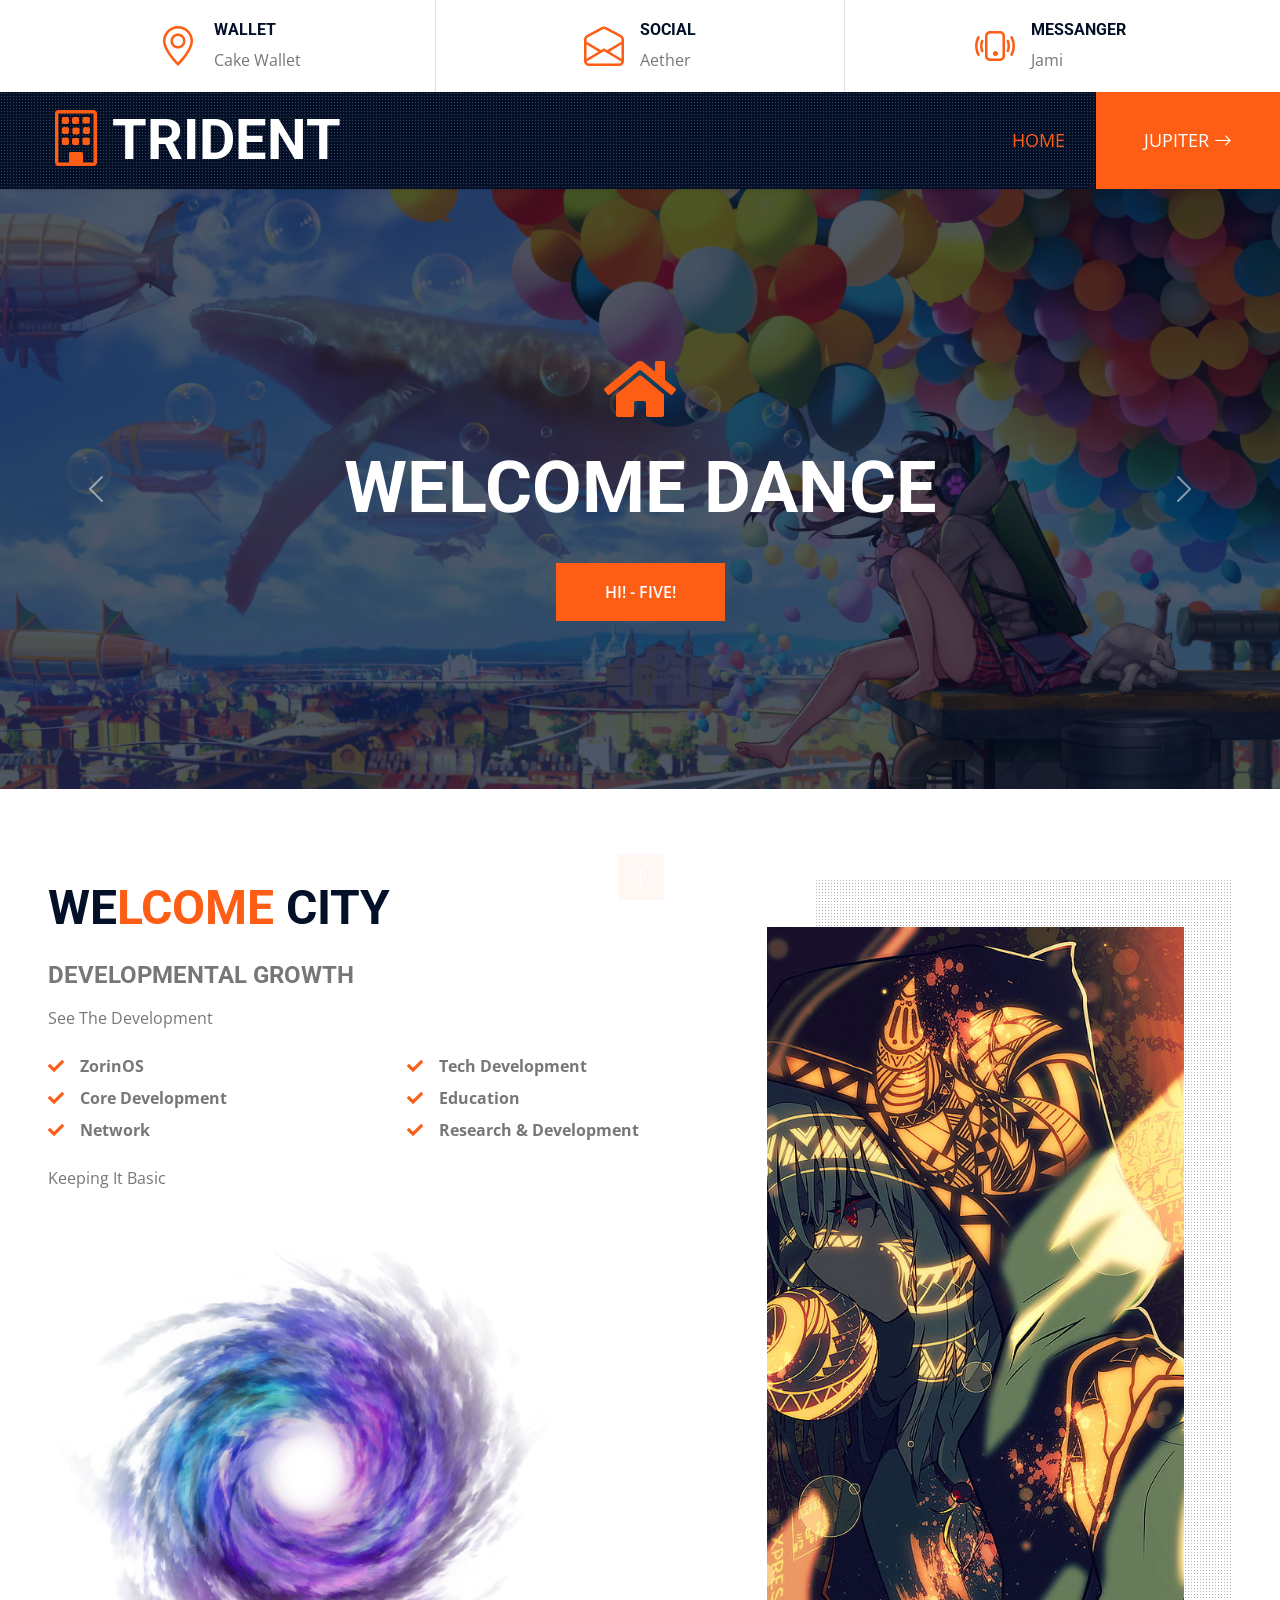
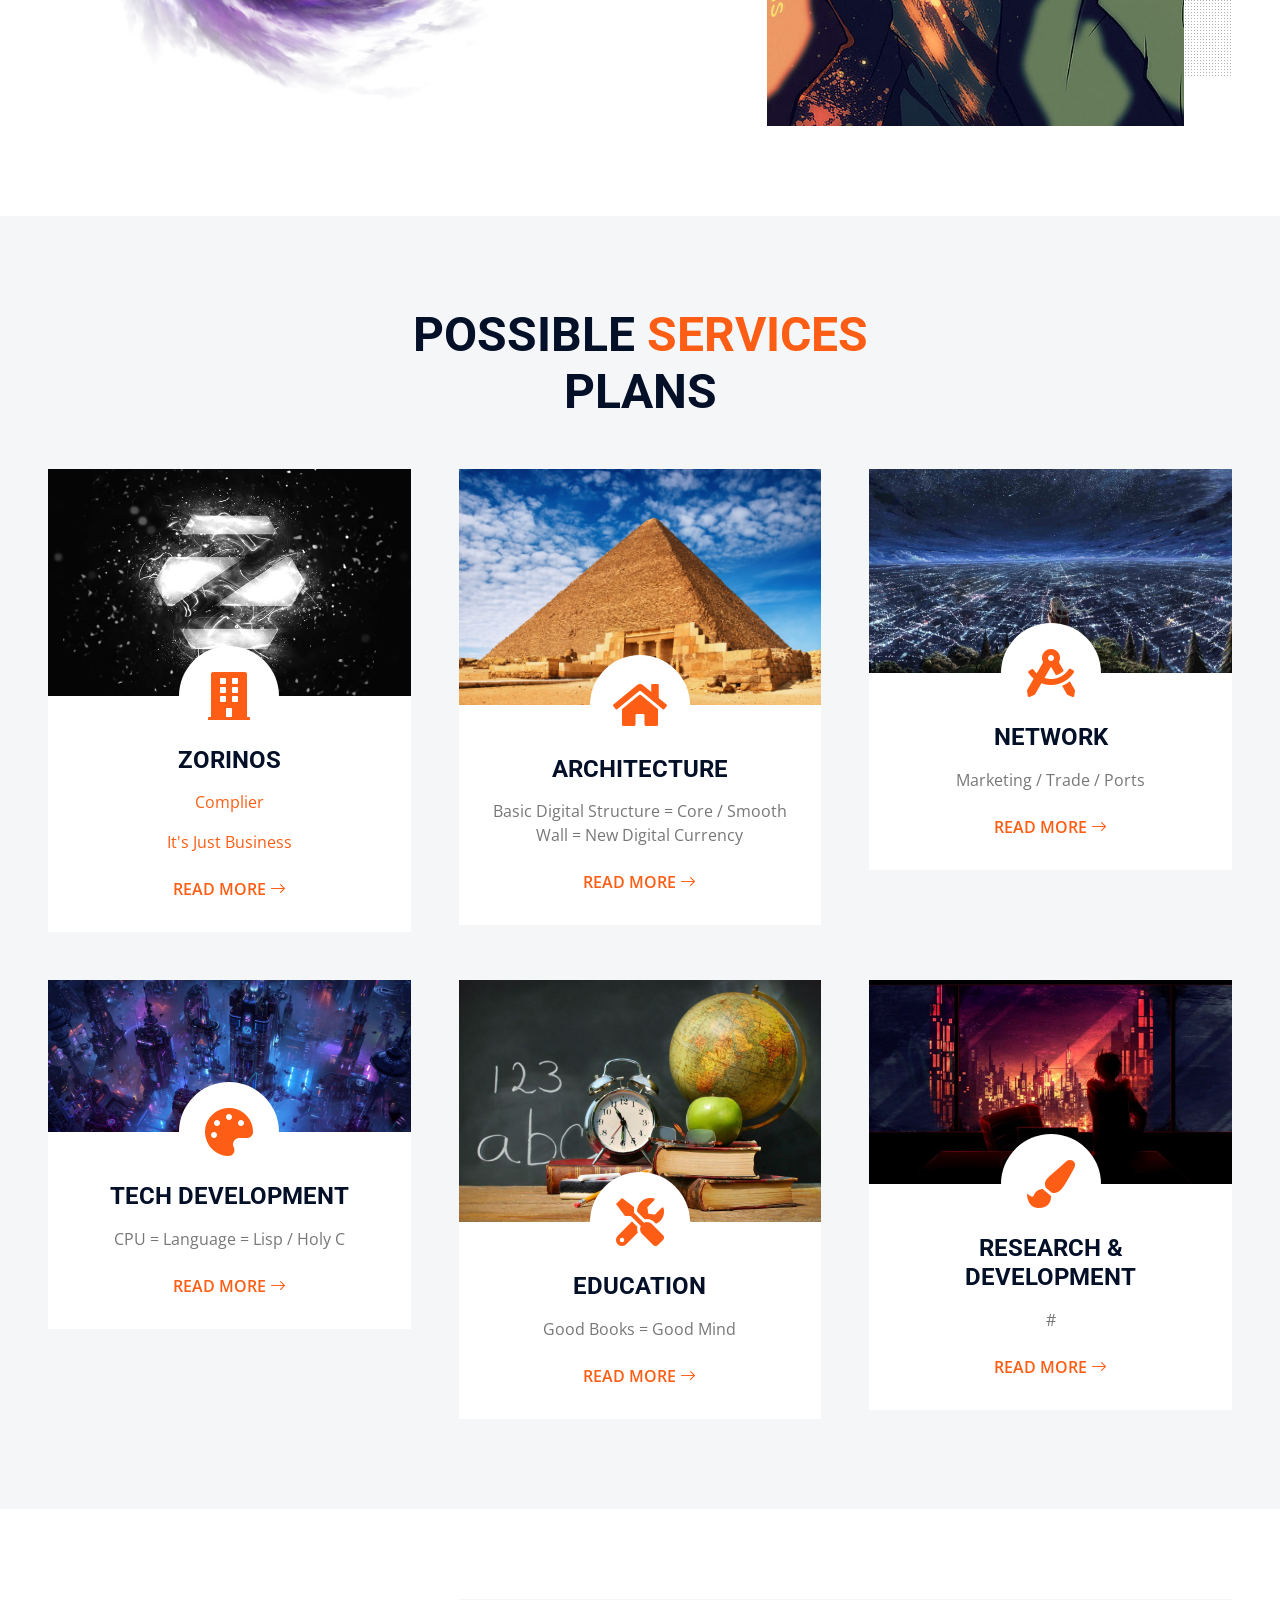
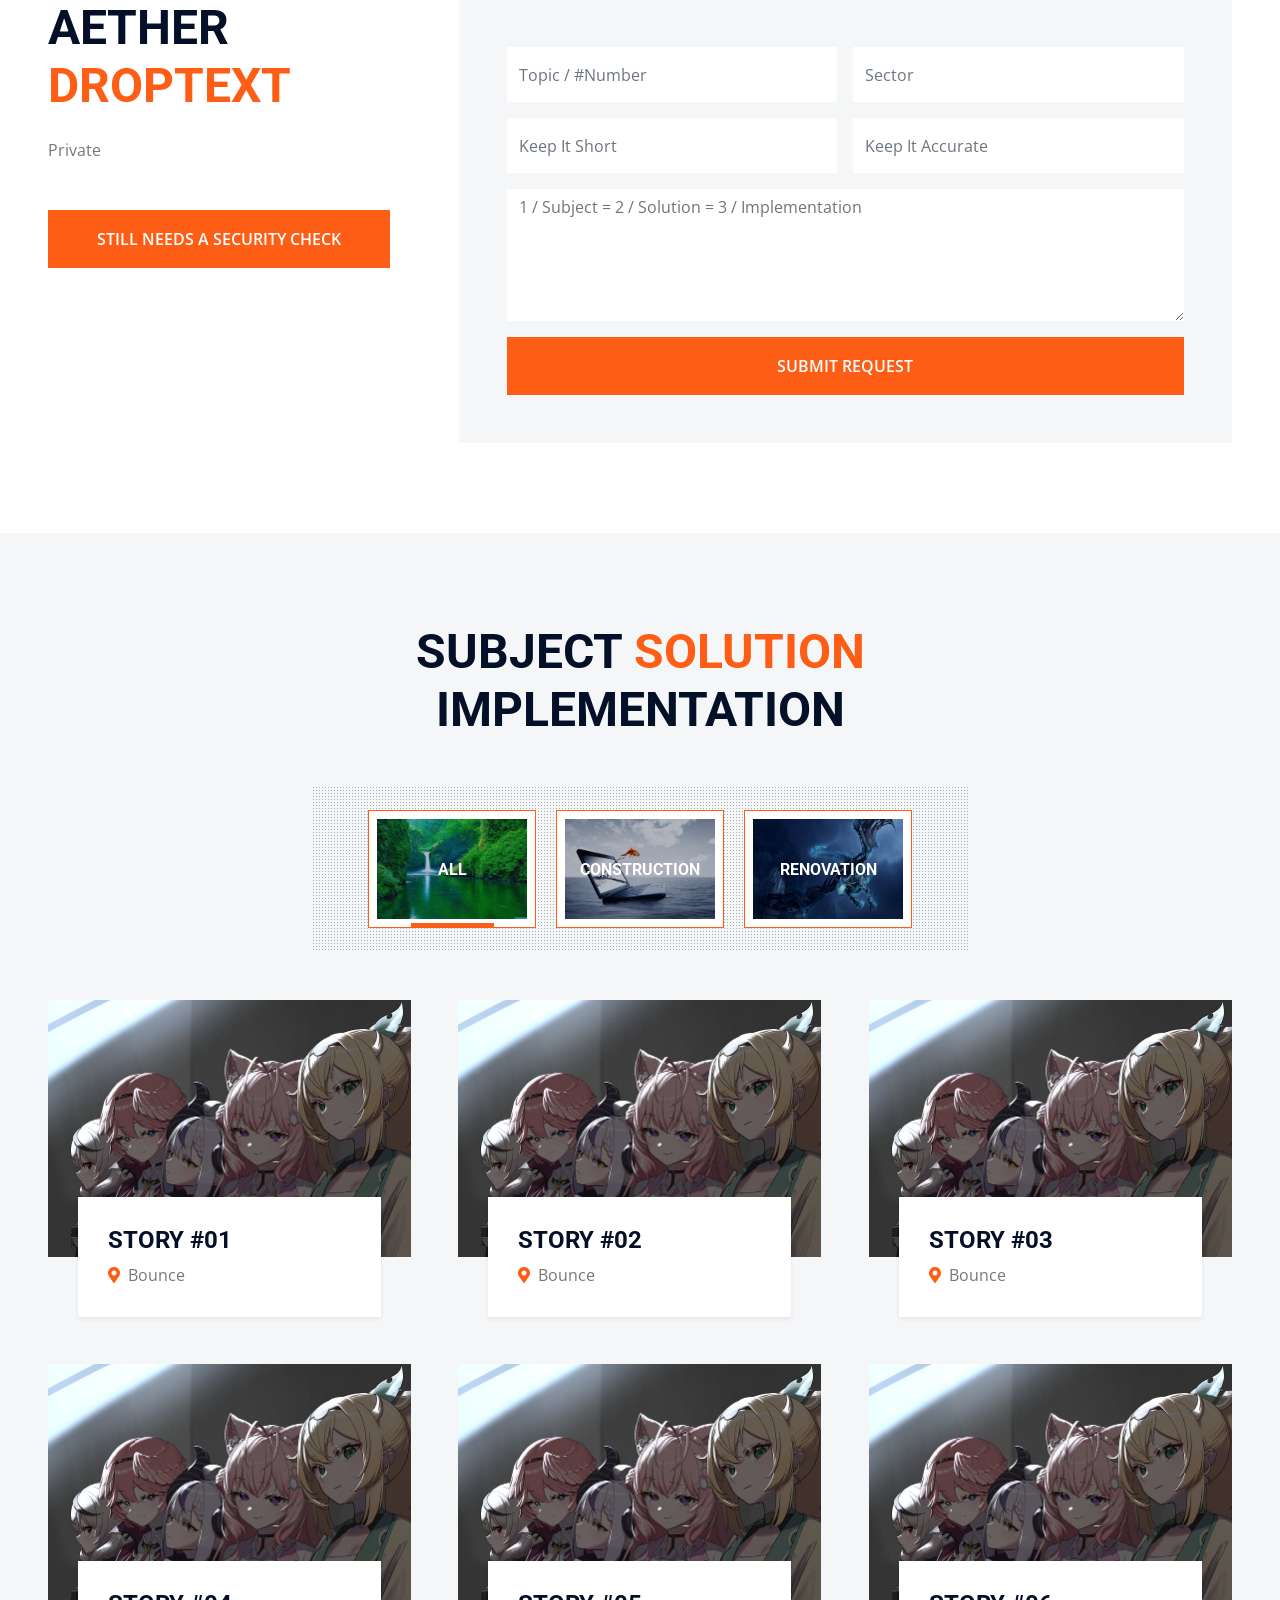
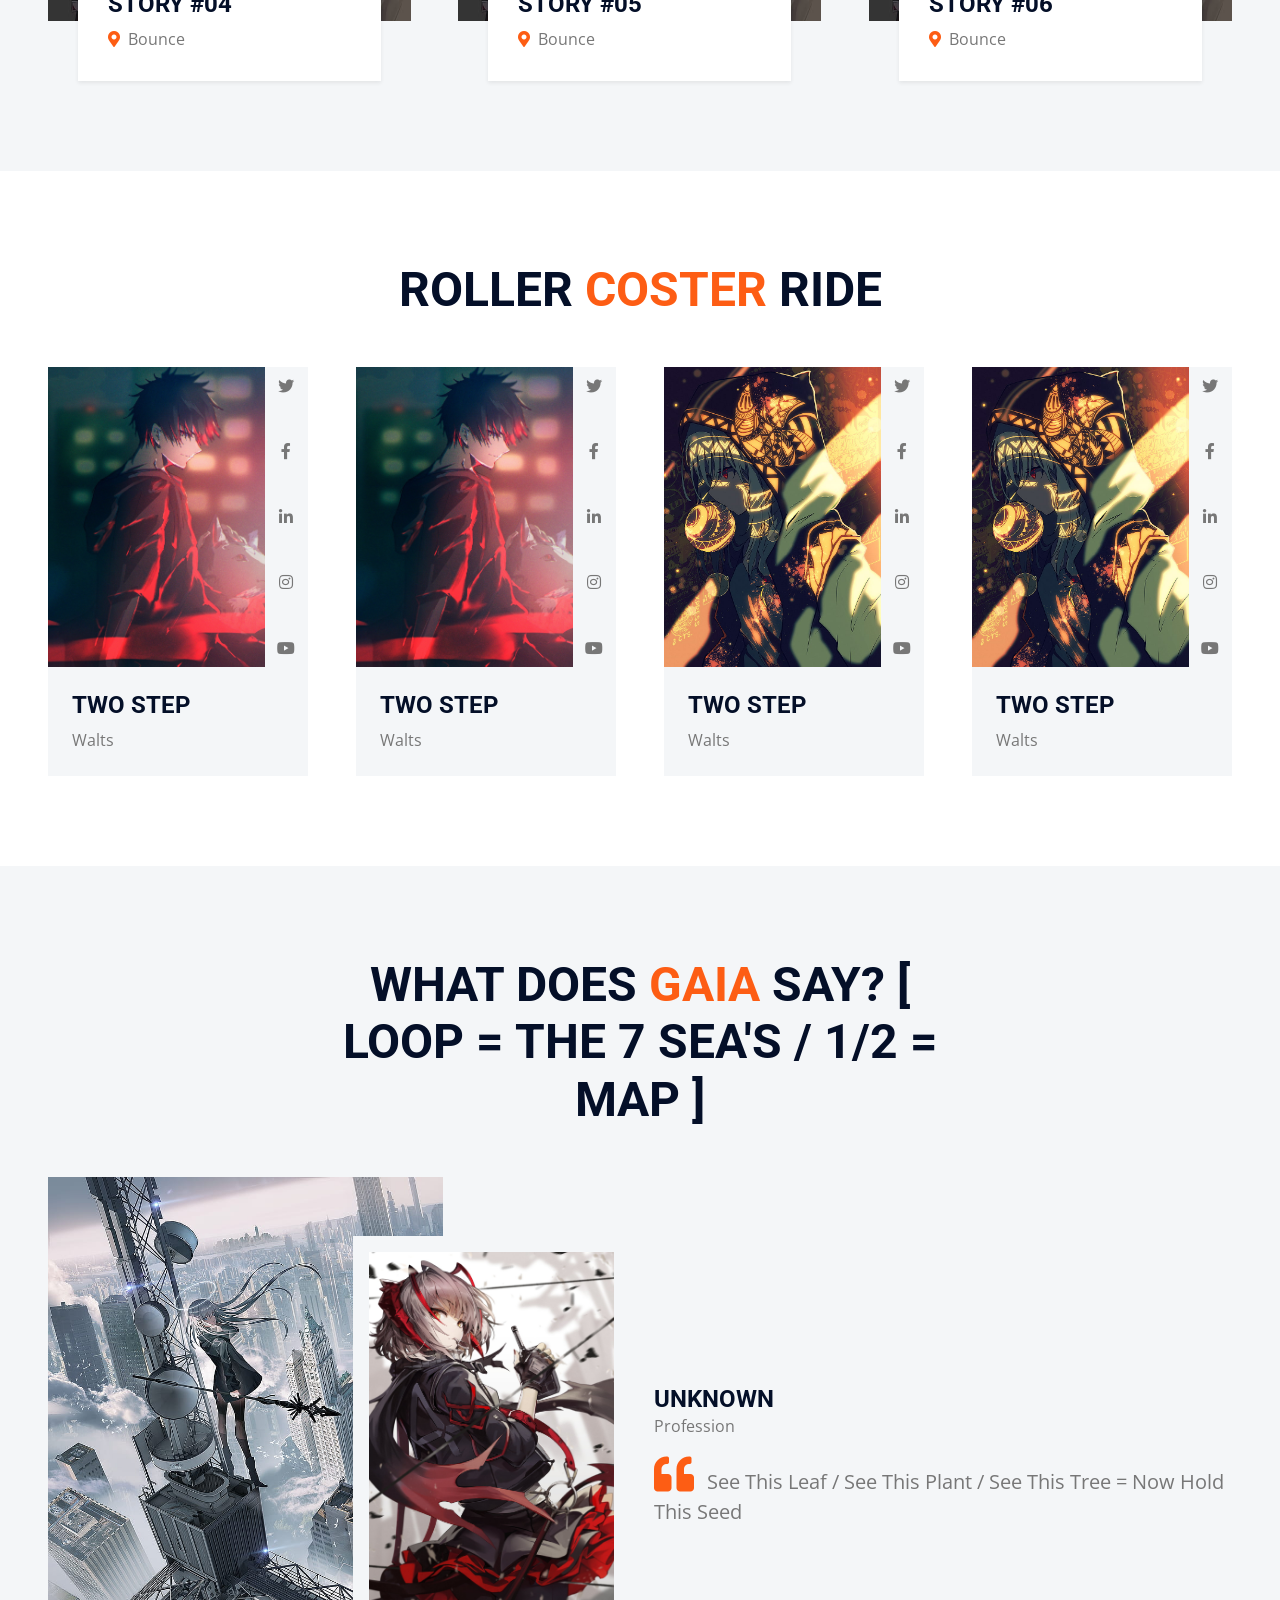
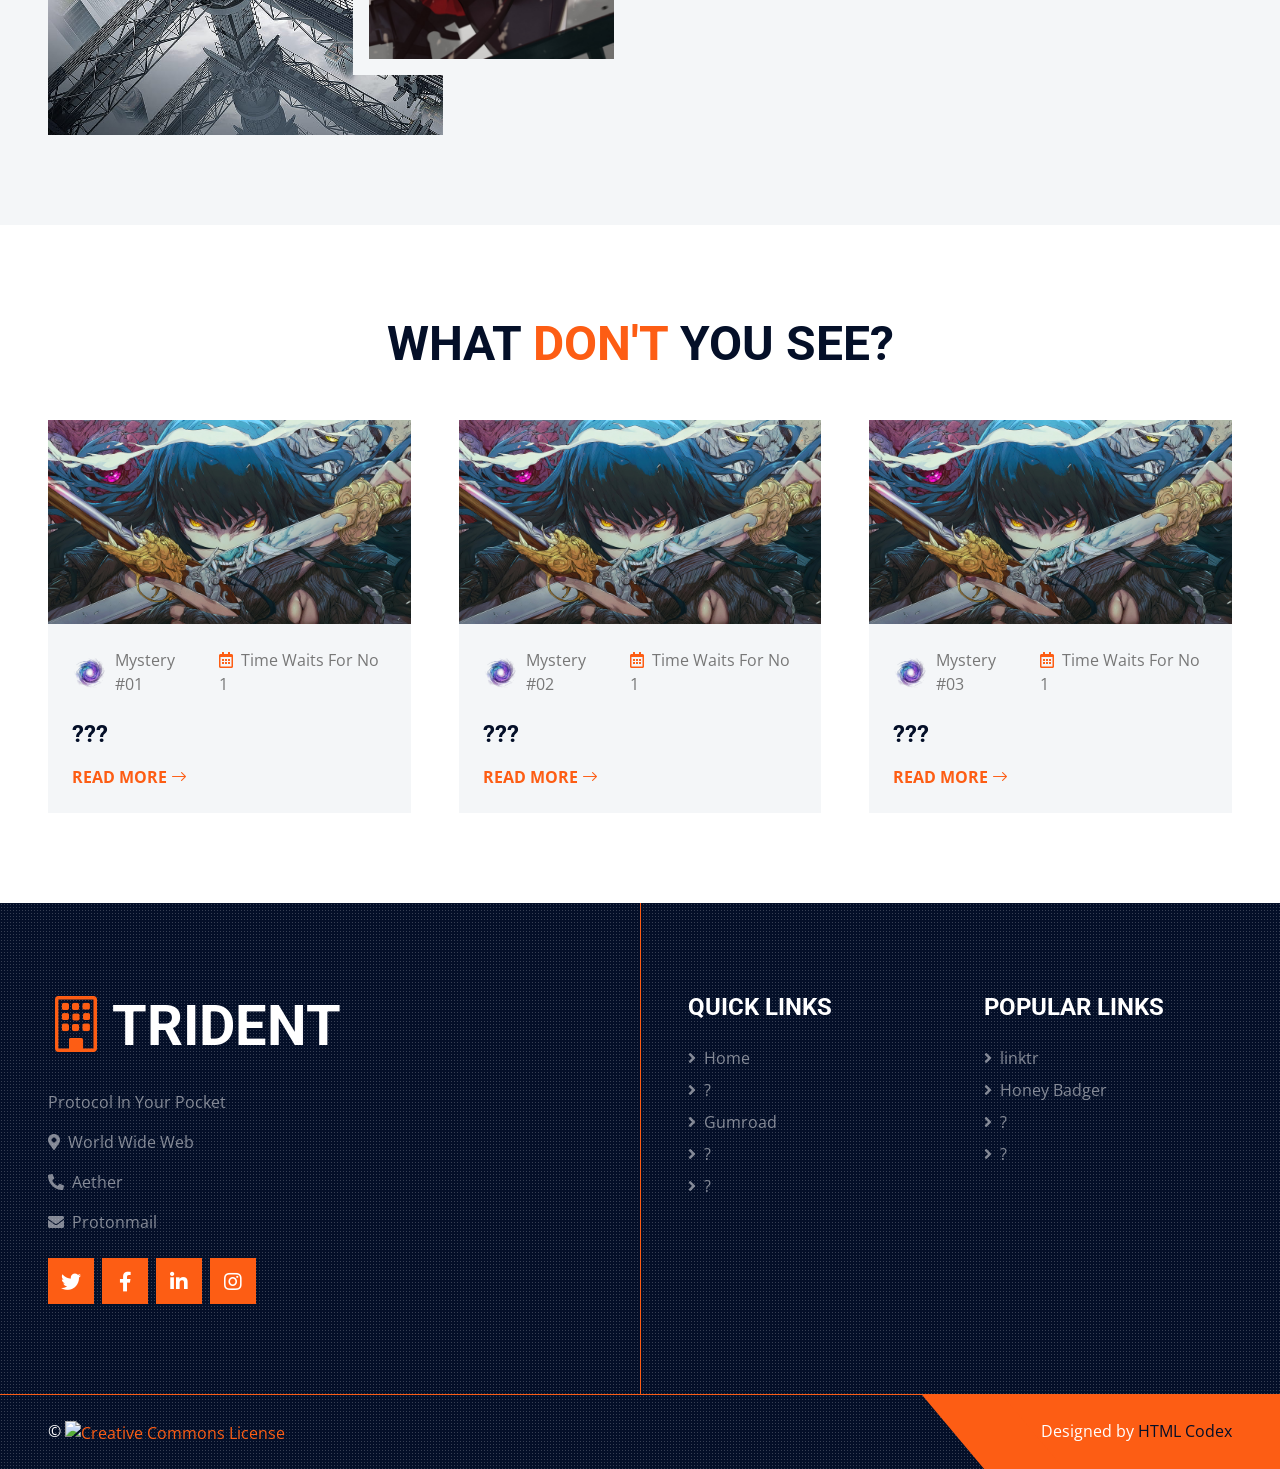
==== Atlantis/Art Networks/index.html @ 932178e4 "Add files via upload" ====
<!DOCTYPE html>
<html lang="en">

<head>
    <meta charset="utf-8">
    <title>Trident</title>
    <meta content="width=device-width, initial-scale=1.0" name="viewport">
    <meta content="Free HTML Templates" name="keywords">
    <meta content="Free HTML Templates" name="description">

    <!-- Favicon -->
    <link href="img/favicon.ico" rel="icon">

    <!-- Google Web Fonts -->
    <link rel="preconnect" href="https://fonts.gstatic.com">
    <link href="https://fonts.googleapis.com/css2?family=Open+Sans:wght@400;600&family=Roboto:wght@500;700&display=swap" rel="stylesheet"> 

    <!-- Icon Font Stylesheet -->
    <link href="https://cdnjs.cloudflare.com/ajax/libs/font-awesome/5.15.0/css/all.min.css" rel="stylesheet">
    <link href="https://cdn.jsdelivr.net/npm/bootstrap-icons@1.4.1/font/bootstrap-icons.css" rel="stylesheet">

    <!-- Libraries Stylesheet -->
    <link href="lib/owlcarousel/assets/owl.carousel.min.css" rel="stylesheet">
    <link href="lib/tempusdominus/css/tempusdominus-bootstrap-4.min.css" rel="stylesheet" />
    <link href="lib/lightbox/css/lightbox.min.css" rel="stylesheet">

    <!-- Customized Bootstrap Stylesheet -->
    <link href="css/bootstrap.min.css" rel="stylesheet">

    <!-- Template Stylesheet -->
    <link href="css/style.css" rel="stylesheet">
</head>

<body>
    <!-- Topbar Start -->
    <div class="container-fluid px-5 d-none d-lg-block">
        <div class="row gx-5">
            <div class="col-lg-4 text-center py-3">
                <div class="d-inline-flex align-items-center">
                    <i class="bi bi-geo-alt fs-1 text-primary me-3"></i>
                    <div class="text-start">
                        <h6 class="text-uppercase fw-bold">Wallet</h6>
                        <span>Cake Wallet</span>
                    </div>
                </div>
            </div>
            <div class="col-lg-4 text-center border-start border-end py-3">
                <div class="d-inline-flex align-items-center">
                    <i class="bi bi-envelope-open fs-1 text-primary me-3"></i>
                    <div class="text-start">
                        <h6 class="text-uppercase fw-bold">Social</h6>
                        <span>Aether</span>
                    </div>
                </div>
            </div>
            <div class="col-lg-4 text-center py-3">
                <div class="d-inline-flex align-items-center">
                    <i class="bi bi-phone-vibrate fs-1 text-primary me-3"></i>
                    <div class="text-start">
                        <h6 class="text-uppercase fw-bold">Messanger</h6>
                        <span>Jami</span>
                    </div>
                </div>
            </div>
        </div>
    </div>
    <!-- Topbar End -->


    <!-- Navbar Start -->
    <div class="container-fluid sticky-top bg-dark bg-light-radial shadow-sm px-5 pe-lg-0">
        <nav class="navbar navbar-expand-lg bg-dark bg-light-radial navbar-dark py-3 py-lg-0">
            <a href="index.html" class="navbar-brand">
                <h1 class="m-0 display-4 text-uppercase text-white"><i class="bi bi-building text-primary me-2"></i>Trident</h1>
            </a>
            <button class="navbar-toggler" type="button" data-bs-toggle="collapse" data-bs-target="#navbarCollapse">
                <span class="navbar-toggler-icon"></span>
            </button>
            <div class="collapse navbar-collapse" id="navbarCollapse">
                <div class="navbar-nav ms-auto py-0">
                    <a href="index.html" class="nav-item nav-link active">Home</a>
                    
                    <a href="https://www.youtube.com/watch?v=OlyIiYULVLg" class="nav-item nav-link bg-primary text-white px-5 ms-3 d-none d-lg-block"> Jupiter <i class="bi bi-arrow-right"></i></a>
                </div>
            </div>
        </nav>
    </div>
    <!-- Navbar End -->


    <!-- Carousel Start -->
    <div class="container-fluid p-0">
        <div id="header-carousel" class="carousel slide carousel-fade" data-bs-ride="carousel">
            <div class="carousel-inner">
                <div class="carousel-item active">
                    <img class="w-100" src="img/Buuble.jpg" alt="Image">
                    <div class="carousel-caption d-flex flex-column align-items-center justify-content-center">
                        <div class="p-3" style="max-width: 900px;">
                            <i class="fa fa-home fa-4x text-primary mb-4 d-none d-sm-block"></i>
                            <h1 class="display-2 text-uppercase text-white mb-md-4">Welcome Dance</h1>
                            <a href="https://www.youtube.com/watch?v=A_etJiD84Wo" class="btn btn-primary py-md-3 px-md-5 mt-2">Hi! - Five!</a>
                        </div>
                    </div>
                </div>
                <div class="carousel-item">
                    <img class="w-100" src="img/Umbrella.jpg" alt="Image">
                    <div class="carousel-caption d-flex flex-column align-items-center justify-content-center">
                        <div class="p-3" style="max-width: 900px;">
                            <i class="fa fa-tools fa-4x text-primary mb-4 d-none d-sm-block"></i>
                            <h1 class="display-2 text-uppercase text-white mb-md-4">Be Careful What You WISH 4</h1>
                            <a href="https://www.youtube.com/watch?v=XHAsE5sxWtg" class="btn btn-primary py-md-3 px-md-5 mt-2">X Marks The Spot = SSSHHH</a>
                        </div>
                    </div>
                </div>
            </div>
            <button class="carousel-control-prev" type="button" data-bs-target="#header-carousel"
                data-bs-slide="prev">
                <span class="carousel-control-prev-icon" aria-hidden="true"></span>
                <span class="visually-hidden">Previous</span>
            </button>
            <button class="carousel-control-next" type="button" data-bs-target="#header-carousel"
                data-bs-slide="next">
                <span class="carousel-control-next-icon" aria-hidden="true"></span>
                <span class="visually-hidden">Next</span>
            </button>
        </div>
    </div>
    <!-- Carousel End -->


    <!-- About Start -->
    <div class="container-fluid py-6 px-5">
        <div class="row g-5">
            <div class="col-lg-7">
                <h1 class="display-5 text-uppercase mb-4">WE<span class="text-primary">lcome</span> City</h1>
                <h4 class="text-uppercase mb-3 text-body">Developmental Growth</h4>
                <p>See The Development</p>
                <div class="row gx-5 py-2">
                    <div class="col-sm-6 mb-2">
                        <p class="fw-bold mb-2"><i class="fa fa-check text-primary me-3"></i>ZorinOS</p>
                        <p class="fw-bold mb-2"><i class="fa fa-check text-primary me-3"></i>Core Development</p>
                        <p class="fw-bold mb-2"><i class="fa fa-check text-primary me-3"></i>Network</p>
                    </div>
                    <div class="col-sm-6 mb-2">
                        <p class="fw-bold mb-2"><i class="fa fa-check text-primary me-3"></i>Tech Development</p>
                        <p class="fw-bold mb-2"><i class="fa fa-check text-primary me-3"></i>Education</p>
                        <p class="fw-bold mb-2"><i class="fa fa-check text-primary me-3"></i>Research & Development</p>
                    </div>
                </div>
                <p class="mb-4">Keeping It Basic</p>
                <img src="img/Void.png" alt="">
            </div>
            <div class="col-lg-5 pb-5" style="min-height: 400px;">
                <div class="position-relative bg-dark-radial h-100 ms-5">
                    <img class="position-absolute w-100 h-100 mt-5 ms-n5" src="img/Look.jpg" style="object-fit: cover;">
                </div>
            </div>
        </div>
    </div>
    <!-- About End -->
    

    <!-- Services Start -->
    <div class="container-fluid bg-light py-6 px-5">
        <div class="text-center mx-auto mb-5" style="max-width: 600px;">
            <h1 class="display-5 text-uppercase mb-4">Possible <span class="text-primary">Services</span> Plans</h1>
        </div>
        <div class="row g-5">
            <div class="col-lg-4 col-md-6">
                <div class="service-item bg-white d-flex flex-column align-items-center text-center">
                    <img class="img-fluid" src="img/Z.jpg" alt="">
                    <div class="service-icon bg-white">
                        <i class="fa fa-3x fa-building text-primary"></i>
                    </div>
                    <div class="px-4 pb-4">
                        <h4 class="text-uppercase mb-3">ZorinOS</h4>
                        <p><a href = "https://www.youtube.com/watch?v=_sgunWvNNPQ">Complier</a></p>
                        <p><a href = "https://www.youtube.com/watch?v=d4F8DRPAWOg">It's Just Business</a></p>
                       
                        <a class="btn text-primary" href="https://zorin.com/">Read More <i class="bi bi-arrow-right"></i></a>
                    </div>
                </div>
            </div>
            <div class="col-lg-4 col-md-6">
                <div class="service-item bg-white rounded d-flex flex-column align-items-center text-center">
                    <img class="img-fluid" src="img/Egypt.jpg" alt="">
                    <div class="service-icon bg-white">
                        <i class="fa fa-3x fa-home text-primary"></i>
                    </div>
                    <div class="px-4 pb-4">
                        <h4 class="text-uppercase mb-3">Architecture</h4>
                        <p>Basic Digital Structure = Core / Smooth Wall = New Digital Currency </p>
                        <a class="btn text-primary" href="h?">Read More <i class="bi bi-arrow-right"></i></a>
                    </div>
                </div>
            </div>
            <div class="col-lg-4 col-md-6">
                <div class="service-item bg-white rounded d-flex flex-column align-items-center text-center">
                    <img class="img-fluid" src="img/wp5492842.jpg" alt="">
                    <div class="service-icon bg-white">
                        <i class="fa fa-3x fa-drafting-compass text-primary"></i>
                    </div>
                    <div class="px-4 pb-4">
                        <h4 class="text-uppercase mb-3">Network</h4>
                        <p>Marketing / Trade / Ports</p>
                        <a class="btn text-primary" href="#">Read More <i class="bi bi-arrow-right"></i></a>
                    </div>
                </div>
            </div>
            <div class="col-lg-4 col-md-6">
                <div class="service-item bg-white rounded d-flex flex-column align-items-center text-center">
                    <img class="img-fluid" src="img/Tech.jpg" alt="">
                    <div class="service-icon bg-white">
                        <i class="fa fa-3x fa-palette text-primary"></i>
                    </div>
                    <div class="px-4 pb-4">
                        <h4 class="text-uppercase mb-3">Tech Development</h4>
                        <p>CPU = Language = Lisp / Holy C</p>
                        <a class="btn text-primary" href="https://odysee.com/@BeyondClassified:1">Read More <i class="bi bi-arrow-right"></i></a>
                    </div>
                </div>
            </div>
            <div class="col-lg-4 col-md-6">
                <div class="service-item bg-white rounded d-flex flex-column align-items-center text-center">
                    <img class="img-fluid" src="img/Ed.jpg" alt="">
                    <div class="service-icon bg-white">
                        <i class="fa fa-3x fa-tools text-primary"></i>
                    </div>
                    <div class="px-4 pb-4">
                        <h4 class="text-uppercase mb-3">Education</h4>
                        <p>Good Books = Good Mind</p>
                        <a class="btn text-primary" href="https://woodpecker55.github.io/First%20Eye%20Right/Education%20Courses/index.html">Read More <i class="bi bi-arrow-right"></i></a>
                    </div>
                </div>
            </div>
            <div class="col-lg-4 col-md-6">
                <div class="service-item bg-white rounded d-flex flex-column align-items-center text-center">
                    <img class="img-fluid" src="img/mirror.jpg" alt="">
                    <div class="service-icon bg-white">
                        <i class="fa fa-3x fa-paint-brush text-primary"></i>
                    </div>
                    <div class="px-4 pb-4">
                        <h4 class="text-uppercase mb-3">Research & Development</h4>
                        <p># </p>
                        <a class="btn text-primary" href="#">Read More <i class="bi bi-arrow-right"></i></a>
                    </div>
                </div>
            </div>
        </div>
    </div>
    <!-- Services End -->


    <!-- Appointment Start -->
    <div class="container-fluid py-6 px-5">
        <div class="row gx-5">
            <div class="col-lg-4 mb-5 mb-lg-0">
                <div class="mb-4">
                    <h1 class="display-5 text-uppercase mb-4">Aether <span class="text-primary">DropText</span></h1>
                </div>
                <p class="mb-5">Private</p>
                <a class="btn btn-primary py-3 px-5" href="">Still Needs A Security Check</a>
            </div>
            <div class="col-lg-8">
                <div class="bg-light text-center p-5">
                    <form>
                        <div class="row g-3">
                            <div class="col-12 col-sm-6">
                                <input type="text" class="form-control border-0" placeholder="Topic / #Number" style="height: 55px;">
                            </div>
                            <div class="col-12 col-sm-6">
                                <input type="email" class="form-control border-0" placeholder="Sector" style="height: 55px;">
                            </div>
                            <div class="col-12 col-sm-6">
                                <div class="date" id="date" data-target-input="nearest">
                                    <input type="text"
                                        class="form-control border-0 datetimepicker-input"
                                        placeholder="Keep It Short" data-target="#date" data-toggle="datetimepicker" style="height: 55px;">
                                </div>
                            </div>
                            <div class="col-12 col-sm-6">
                                <div class="time" id="time" data-target-input="nearest">
                                    <input type="text"
                                        class="form-control border-0 datetimepicker-input"
                                        placeholder="Keep It Accurate" data-target="#time" data-toggle="datetimepicker" style="height: 55px;">
                                </div>
                            </div>
                            <div class="col-12">
                                <textarea class="form-control border-0" rows="5" placeholder="1 / Subject = 2 / Solution = 3 / Implementation"></textarea>
                            </div>
                            <div class="col-12">
                                <button class="btn btn-primary w-100 py-3" type="submit">Submit Request</button>
                            </div>
                        </div>
                    </form>
                </div>
            </div>
        </div>
    </div>
    <!-- Appointment End -->


    <!-- Portfolio Start -->
    <div class="container-fluid bg-light py-6 px-5">
        <div class="text-center mx-auto mb-5" style="max-width: 600px;">
            <h1 class="display-5 text-uppercase mb-4">Subject <span class="text-primary">Solution </span> Implementation</h1>
        </div>
        <div class="row gx-5">
            <div class="col-12 text-center">
                <div class="d-inline-block bg-dark-radial text-center pt-4 px-5 mb-5">
                    <ul class="list-inline mb-0" id="portfolio-flters">
                        <li class="btn btn-outline-primary bg-white p-2 active mx-2 mb-4" data-filter="*">
                            <img src="img/Waterfall.jpg" style="width: 150px; height: 100px;">
                            <div class="position-absolute top-0 start-0 end-0 bottom-0 m-2 d-flex align-items-center justify-content-center" style="background: rgba(4, 15, 40, .3);">
                                <h6 class="text-white text-uppercase m-0">All</h6>
                            </div>
                        </li>
                        <li class="btn btn-outline-primary bg-white p-2 mx-2 mb-4" data-filter=".first">
                            <img src="img/Jump.jpg" style="width: 150px; height: 100px;">
                            <div class="position-absolute top-0 start-0 end-0 bottom-0 m-2 d-flex align-items-center justify-content-center" style="background: rgba(4, 15, 40, .3);">
                                <h6 class="text-white text-uppercase m-0">Construction</h6>
                            </div>
                        </li>
                        <li class="btn btn-outline-primary bg-white p-2 mx-2 mb-4" data-filter=".second">
                            <img src="img/Dragon.jpg" style="width: 150px; height: 100px;">
                            <div class="position-absolute top-0 start-0 end-0 bottom-0 m-2 d-flex align-items-center justify-content-center" style="background: rgba(4, 15, 40, .3);">
                                <h6 class="text-white text-uppercase m-0">Renovation</h6>
                            </div>
                        </li>
                    </ul>
                </div>
            </div>
        </div>
        <div class="row g-5 portfolio-container">
            <div class="col-xl-4 col-lg-6 col-md-6 portfolio-item first">
                <div class="position-relative portfolio-box">
                    <img class="img-fluid w-100" src="img/AnimeLook.jpg" alt="">
                    <a class="portfolio-title shadow-sm" href="#">
                        <p class="h4 text-uppercase">Story #01 </p>
                        <span class="text-body"><i class="fa fa-map-marker-alt text-primary me-2"></i>Bounce</span>
                    </a>
                    <a class="portfolio-btn" href="img/AnimeLook.jpg" data-lightbox="portfolio">
                        <i class="bi bi-plus text-white"></i>
                    </a>
                </div>
            </div>
            <div class="col-xl-4 col-lg-6 col-md-6 portfolio-item second">
                <div class="position-relative portfolio-box">
                    <img class="img-fluid w-100" src="img/AnimeLook.jpg" alt="">
                    <a class="portfolio-title shadow-sm" href="#">
                        <p class="h4 text-uppercase">Story #02</p>
                        <span class="text-body"><i class="fa fa-map-marker-alt text-primary me-2"></i>Bounce</span>
                    </a>
                    <a class="portfolio-btn" href="img/AnimeLook.jpg" data-lightbox="portfolio">
                        <i class="bi bi-plus text-white"></i>
                    </a>
                </div>
            </div>
            <div class="col-xl-4 col-lg-6 col-md-6 portfolio-item first">
                <div class="position-relative portfolio-box">
                    <img class="img-fluid w-100" src="img/AnimeLook.jpg" alt="">
                    <a class="portfolio-title shadow-sm" href="#">
                        <p class="h4 text-uppercase">Story #03</p>
                        <span class="text-body"><i class="fa fa-map-marker-alt text-primary me-2"></i>Bounce</span>
                    </a>
                    <a class="portfolio-btn" href="img/AnimeLook.jpg" data-lightbox="portfolio">
                        <i class="bi bi-plus text-white"></i>
                    </a>
                </div>
            </div>
            <div class="col-xl-4 col-lg-6 col-md-6 portfolio-item second">
                <div class="position-relative portfolio-box">
                    <img class="img-fluid w-100" src="img/AnimeLook.jpg" alt="">
                    <a class="portfolio-title shadow-sm" href="#">
                        <p class="h4 text-uppercase">Story #04</p>
                        <span class="text-body"><i class="fa fa-map-marker-alt text-primary me-2"></i>Bounce</span>
                    </a>
                    <a class="portfolio-btn" href="img/AnimeLook.jpg" data-lightbox="portfolio">
                        <i class="bi bi-plus text-white"></i>
                    </a>
                </div>
            </div>
            <div class="col-xl-4 col-lg-6 col-md-6 portfolio-item first">
                <div class="position-relative portfolio-box">
                    <img class="img-fluid w-100" src="img/AnimeLook.jpg" alt="">
                    <a class="portfolio-title shadow-sm" href="#">
                        <p class="h4 text-uppercase">Story #05</p>
                        <span class="text-body"><i class="fa fa-map-marker-alt text-primary me-2"></i>Bounce</span>
                    </a>
                    <a class="portfolio-btn" href="img/AnimeLook.jpg" data-lightbox="portfolio">
                        <i class="bi bi-plus text-white"></i>
                    </a>
                </div>
            </div>
            <div class="col-xl-4 col-lg-6 col-md-6 portfolio-item second">
                <div class="position-relative portfolio-box">
                    <img class="img-fluid w-100" src="img/AnimeLook.jpg" alt="">
                    <a class="portfolio-title shadow-sm" href="#">
                        <p class="h4 text-uppercase">Story #06</p>
                        <span class="text-body"><i class="fa fa-map-marker-alt text-primary me-2"></i>Bounce</span>
                    </a>
                    <a class="portfolio-btn" href="img/AnimeLook.jpg" data-lightbox="portfolio">
                        <i class="bi bi-plus text-white"></i>
                    </a>
                </div>
            </div>
        </div>
    </div>
    <!-- Portfolio End -->


    <!-- Team Start -->
    <div class="container-fluid py-6 px-5">
        <div class="text-center mx-auto mb-5" style="max-width: 600px;">
            <h1 class="display-5 text-uppercase mb-4">Roller <span class="text-primary">Coster</span> Ride</h1>
        </div>
        <div class="row g-5">
            <div class="col-xl-3 col-lg-4 col-md-6">
                <div class="row g-0">
                    <div class="col-10" style="min-height: 300px;">
                        <div class="position-relative h-100">
                            <img class="position-absolute w-100 h-100" src="img/Wolf.jpg" style="object-fit: cover;">
                        </div>
                    </div>
                    <div class="col-2">
                        <div class="h-100 d-flex flex-column align-items-center justify-content-between bg-light">
                            <a class="btn" href="#"><i class="fab fa-twitter"></i></a>
                            <a class="btn" href="https://www.bilibili.tv/en/space/1782055254"><i class="fab fa-facebook-f"></i></a>
                            <a class="btn" href="https://www.bilibili.tv/en/space/1566248295"><i class="fab fa-linkedin-in"></i></a>
                            <a class="btn" href="https://www.bilibili.tv/en/space/2055894629"><i class="fab fa-instagram"></i></a>
                            <a class="btn" href="https://www.bilibili.tv/en/space/1324352455"><i class="fab fa-youtube"></i></a>
                        </div>
                    </div>
                    <div class="col-12">
                        <div class="bg-light p-4">
                            <h4 class="text-uppercase">TWO Step</h4>
                            <span>Walts</span>
                        </div>
                    </div>
                </div>
            </div>
            <div class="col-xl-3 col-lg-4 col-md-6">
                <div class="row g-0">
                    <div class="col-10" style="min-height: 300px;">
                        <div class="position-relative h-100">
                            <img class="position-absolute w-100 h-100" src="img/Wolf.jpg" style="object-fit: cover;">
                        </div>
                    </div>
                    <div class="col-2">
                        <div class="h-100 d-flex flex-column align-items-center justify-content-between bg-light">
                            <a class="btn" href="https://www.bilibili.tv/en/video/4789284401579008"><i class="fab fa-twitter"></i></a>
                            <a class="btn" href="https://nine4hearts.blogspot.com/"><i class="fab fa-facebook-f"></i></a>
                            <a class="btn" href="#"><i class="fab fa-linkedin-in"></i></a>
                            <a class="btn" href="#"><i class="fab fa-instagram"></i></a>
                            <a class="btn" href="#"><i class="fab fa-youtube"></i></a>
                        </div>
                    </div>
                    <div class="col-12">
                        <div class="bg-light p-4">
                            <h4 class="text-uppercase">TWO Step</h4>
                            <span>Walts</span>
                        </div>
                    </div>
                </div>
            </div>
            <div class="col-xl-3 col-lg-4 col-md-6">
                <div class="row g-0">
                    <div class="col-10" style="min-height: 300px;">
                        <div class="position-relative h-100">
                            <img class="position-absolute w-100 h-100" src="img/Look.jpg" style="object-fit: cover;">
                        </div>
                    </div>
                    <div class="col-2">
                        <div class="h-100 d-flex flex-column align-items-center justify-content-between bg-light">
                            <a class="btn" href="#"><i class="fab fa-twitter"></i></a>
                            <a class="btn" href="https://the0black3sands.blogspot.com/"><i class="fab fa-facebook-f"></i></a>
                            <a class="btn" href="#"><i class="fab fa-linkedin-in"></i></a>
                            <a class="btn" href="#"><i class="fab fa-instagram"></i></a>
                            <a class="btn" href="#"><i class="fab fa-youtube"></i></a>
                        </div>
                    </div>
                    <div class="col-12">
                        <div class="bg-light p-4">
                            <h4 class="text-uppercase">TWO Step</h4>
                            <span>Walts</span>
                        </div>
                    </div>
                </div>
            </div>
            <div class="col-xl-3 col-lg-4 col-md-6">
                <div class="row g-0">
                    <div class="col-10" style="min-height: 300px;">
                        <div class="position-relative h-100">
                            <img class="position-absolute w-100 h-100" src="img/Look.jpg" style="object-fit: cover;">
                        </div>
                    </div>
                    <div class="col-2">
                        <div class="h-100 d-flex flex-column align-items-center justify-content-between bg-light">
                            <a class="btn" href="#"><i class="fab fa-twitter"></i></a>
                            <a class="btn" href="#"><i class="fab fa-facebook-f"></i></a>
                            <a class="btn" href="#"><i class="fab fa-linkedin-in"></i></a>
                            <a class="btn" href="#"><i class="fab fa-instagram"></i></a>
                            <a class="btn" href="#"><i class="fab fa-youtube"></i></a>
                        </div>
                    </div>
                    <div class="col-12">
                        <div class="bg-light p-4">
                            <h4 class="text-uppercase">TWO Step</h4>
                            <span>Walts</span>
                        </div>
                    </div>
                </div>
            </div>
        </div>
    </div>
    <!-- Team End -->


    <!-- Testimonial Start -->
    <div class="container-fluid bg-light py-6 px-5">
        <div class="text-center mx-auto mb-5" style="max-width: 600px;">
            <h1 class="display-5 text-uppercase mb-4">What Does<span class="text-primary"> Gaia</span> Say? [ LOOP = The 7 Sea's / 1/2 = Map ]</h1>
        </div>
        <div class="row gx-0 align-items-center">
            <div class="col-xl-4 col-lg-5 d-none d-lg-block">
                <img class="img-fluid w-100 h-100" src="img/View.jpg">
            </div>
            <div class="col-xl-8 col-lg-7 col-md-12">
                <div class="testimonial bg-light">
                    <div class="owl-carousel testimonial-carousel">
                        <div class="row gx-4 align-items-center">
                            <div class="col-xl-4 col-lg-5 col-md-5">
                                <img class="img-fluid w-100 h-100 bg-light p-lg-3 mb-4 mb-md-0" src="img/back.jpg" alt="">
                            </div>
                            <div class="col-xl-8 col-lg-7 col-md-7">
                                <h4 class="text-uppercase mb-0">Unknown</h4>
                                <p>Profession</p>
                                <p class="fs-5 mb-0"><i class="fa fa-2x fa-quote-left text-primary me-2"></i> See This Leaf / See This Plant / See This Tree = Now Hold This Seed</p>
                            </div>
                        </div>
                        <div class="row gx-4 align-items-center">
                            <div class="col-xl-4 col-lg-5 col-md-5">
                                <img class="img-fluid w-100 h-100 bg-light p-lg-3 mb-4 mb-md-0" src="img/VoidGuard.jpg" alt="">
                            </div>
                            <div class="col-xl-8 col-lg-7 col-md-7">
                                <h4 class="text-uppercase mb-0">Unknown</h4>
                                <p>Profession</p>
                                <p class="fs-5 mb-0"><i class="fa fa-2x fa-quote-left text-primary me-2"></i> See This Little Light Of Mine = You Don't See Me = I Use Reflective Mirrors To Reach You</p>
                            </div>
                        </div>
                    </div>
                </div>
            </div>
        </div>
    </div>
    <!-- Testimonial End -->


    <!-- Blog Start -->
    <div class="container-fluid py-6 px-5">
        <div class="text-center mx-auto mb-5" style="max-width: 600px;">
            <h1 class="display-5 text-uppercase mb-4">What <span class="text-primary">Don't</span> You See?</h1>
        </div>
        <div class="row g-5">
            <div class="col-lg-4 col-md-6">
                <div class="bg-light">
                    <img class="img-fluid" src="img/Two.jpg" alt="">
                    <div class="p-4">
                        <div class="d-flex justify-content-between mb-4">
                            <div class="d-flex align-items-center">
                                <img class="rounded-circle me-2" src="img/Void.png" width="35" height="35" alt="">
                                <span>Mystery #01</span>
                            </div>
                            <div class="d-flex align-items-center">
                                <span class="ms-3"><i class="far fa-calendar-alt text-primary me-2"></i>Time Waits For No 1</span>
                            </div>
                        </div>
                        <h4 class="text-uppercase mb-3">???</h4>
                        <a class="text-uppercase fw-bold" href="#">Read More <i class="bi bi-arrow-right"></i></a>
                    </div>
                </div>
            </div>
            <div class="col-lg-4 col-md-6">
                <div class="bg-light">
                    <img class="img-fluid" src="img/Two.jpg" alt="">
                    <div class="p-4">
                        <div class="d-flex justify-content-between mb-4">
                            <div class="d-flex align-items-center">
                                <img class="rounded-circle me-2" src="img/Void.png" width="35" height="35" alt="">
                                <span>Mystery #02</span>
                            </div>
                            <div class="d-flex align-items-center">
                                <span class="ms-3"><i class="far fa-calendar-alt text-primary me-2"></i>Time Waits For No 1</span>
                            </div>
                        </div>
                        <h4 class="text-uppercase mb-3">???</h4>
                        <a class="text-uppercase fw-bold" href="#">Read More <i class="bi bi-arrow-right"></i></a>
                    </div>
                </div>
            </div>
            <div class="col-lg-4 col-md-6">
                <div class="bg-light">
                    <img class="img-fluid" src="img/Two.jpg" alt="">
                    <div class="p-4">
                        <div class="d-flex justify-content-between mb-4">
                            <div class="d-flex align-items-center">
                                <img class="rounded-circle me-2" src="img/Void.png" width="35" height="35" alt="">
                                <span>Mystery #03</span>
                            </div>
                            <div class="d-flex align-items-center">
                                <span class="ms-3"><i class="far fa-calendar-alt text-primary me-2"></i>Time Waits For No 1</span>
                            </div>
                        </div>
                        <h4 class="text-uppercase mb-3">???</h4>
                        <a class="text-uppercase fw-bold" href="#">Read More <i class="bi bi-arrow-right"></i></a>
                    </div>
                </div>
            </div>
        </div>
    </div>
    <!-- Blog End -->
    

    <!-- Footer Start -->
    <div class="footer container-fluid position-relative bg-dark bg-light-radial text-white-50 py-6 px-5">
        <div class="row g-5">
            <div class="col-lg-6 pe-lg-5">
                <a href="index.html" class="navbar-brand">
                    <h1 class="m-0 display-4 text-uppercase text-white"><i class="bi bi-building text-primary me-2"></i>Trident</h1>
                </a>
                <p>Protocol In Your Pocket</p>
                <p><i class="fa fa-map-marker-alt me-2"></i>World Wide Web</p>
                <p><i class="fa fa-phone-alt me-2"></i>Aether</p>
                <p><i class="fa fa-envelope me-2"></i>Protonmail</p>
                <div class="d-flex justify-content-start mt-4">
                    <a class="btn btn-lg btn-primary btn-lg-square rounded-0 me-2" href="#"><i class="fab fa-twitter"></i></a>
                    <a class="btn btn-lg btn-primary btn-lg-square rounded-0 me-2" href="#"><i class="fab fa-facebook-f"></i></a>
                    <a class="btn btn-lg btn-primary btn-lg-square rounded-0 me-2" href="#"><i class="fab fa-linkedin-in"></i></a>
                    <a class="btn btn-lg btn-primary btn-lg-square rounded-0" href="#"><i class="fab fa-instagram"></i></a>
                </div>
            </div>
            <div class="col-lg-6 ps-lg-5">
                <div class="row g-5">
                    <div class="col-sm-6">
                        <h4 class="text-white text-uppercase mb-4">Quick Links</h4>
                        <div class="d-flex flex-column justify-content-start">
                            <a class="text-white-50 mb-2" href="#"><i class="fa fa-angle-right me-2"></i>Home</a>
                            <a class="text-white-50 mb-2" href="#"><i class="fa fa-angle-right me-2"></i>?</a>
                            <a class="text-white-50 mb-2" href="https://kyrillos69.gumroad.com/"><i class="fa fa-angle-right me-2"></i>Gumroad</a>
                            <a class="text-white-50 mb-2" href="#"><i class="fa fa-angle-right me-2"></i>?</a>
                            <a class="text-white-50" href="#"><i class="fa fa-angle-right me-2"></i>?</a>
                        </div>
                    </div>
                    <div class="col-sm-6">
                        <h4 class="text-white text-uppercase mb-4">Popular Links</h4>
                        <div class="d-flex flex-column justify-content-start">
                            <a class="text-white-50 mb-2" href="https://linktr.ee/kyrillos69"><i class="fa fa-angle-right me-2"></i>linktr</a>
                            <a class="text-white-50 mb-2" href="https://sites.google.com/view/honeybadger69/home"><i class="fa fa-angle-right me-2"></i>Honey Badger</a>
                           <a class="text-white-50 mb-2" href="#"><i class="fa fa-angle-right me-2"></i>?</a>
                           
                           <a class="text-white-50 mb-2" href="#"><i class="fa fa-angle-right me-2"></i>?</a>
                        </div>
                    </div>
                    
                </div>
            </div>
        </div>
    </div>
    <div class="container-fluid bg-dark bg-light-radial text-white border-top border-primary px-0">
        <div class="d-flex flex-column flex-md-row justify-content-between">
            <div class="py-4 px-5 text-center text-md-start">
                <p class="mb-0">&copy; <a rel="license" href="http://creativecommons.org/licenses/by/4.0/"><img alt="Creative Commons License" style="border-width:0" src="https://i.creativecommons.org/l/by/4.0/88x31.png" /></a> </p>
            </div>
            <div class="py-4 px-5 bg-primary footer-shape position-relative text-center text-md-end">
                <p class="mb-0">Designed by <a class="text-dark" href="https://htmlcodex.com">HTML Codex</a></p>
            </div>
        </div>
    </div>
    <!-- Footer End -->


    <!-- Back to Top -->
    <a href="#" class="btn btn-lg btn-primary btn-lg-square back-to-top"><i class="bi bi-arrow-up"></i></a>


    <!-- JavaScript Libraries -->
    <script src="https://code.jquery.com/jquery-3.4.1.min.js"></script>
    <script src="https://cdn.jsdelivr.net/npm/bootstrap@5.0.0/dist/js/bootstrap.bundle.min.js"></script>
    <script src="lib/easing/easing.min.js"></script>
    <script src="lib/waypoints/waypoints.min.js"></script>
    <script src="lib/owlcarousel/owl.carousel.min.js"></script>
    <script src="lib/tempusdominus/js/moment.min.js"></script>
    <script src="lib/tempusdominus/js/moment-timezone.min.js"></script>
    <script src="lib/tempusdominus/js/tempusdominus-bootstrap-4.min.js"></script>
    <script src="lib/isotope/isotope.pkgd.min.js"></script>
    <script src="lib/lightbox/js/lightbox.min.js"></script>

    <!-- Template Javascript -->
    <script src="js/main.js"></script>
</body>

</html>
---- Atlantis/Art Networks/css/style.css ----
/********** Template CSS **********/
:root {
    --primary: #FD5D14;
    --secondary: #FDBE33;
    --light: #F4F6F8;
    --dark: #040F28;
}

.pt-6 {
    padding-top: 90px;
}

.pb-6 {
    padding-bottom: 90px;
}

.py-6 {
    padding-top: 90px;
    padding-bottom: 90px;
}

.btn {
    position: relative;
    font-weight: 600;
    text-transform: uppercase;
    transition: .5s;
}

.btn::after {
    position: absolute;
    content: "";
    width: 0;
    height: 5px;
    bottom: -1px;
    left: 50%;
    background: var(--primary);
    transition: .5s;
}

.btn.btn-primary::after {
    background: var(--dark);
}

.btn:hover::after,
.btn.active::after {
    width: 50%;
    left: 25%;
}

.btn-primary {
    color: #FFFFFF;
}

.btn-square {
    width: 36px;
    height: 36px;
}

.btn-sm-square {
    width: 28px;
    height: 28px;
}

.btn-lg-square {
    width: 46px;
    height: 46px;
}

.btn-square,
.btn-sm-square,
.btn-lg-square {
    padding-left: 0;
    padding-right: 0;
    text-align: center;
}

.back-to-top {
    position: fixed;
    display: none;
    left: 50%;
    bottom: 0;
    margin-left: -22px;
    border-radius: 0;
    z-index: 99;
}

.bg-dark-radial {
    background-image: -webkit-repeating-radial-gradient(center center, rgba(0, 0, 0, 0.3), rgba(0, 0, 0, 0.3) 1px, transparent 1px, transparent 100%);
    background-image: -moz-repeating-radial-gradient(center center, rgba(0, 0, 0, 0.3), rgba(0, 0, 0, 0.3) 1px, transparent 1px, transparent 100%);
    background-image: -ms-repeating-radial-gradient(center center, rgba(0, 0, 0, 0.3), rgba(0, 0, 0, 0.3) 1px, transparent 1px, transparent 100%);
    background-image: -o-repeating-radial-gradient(center center, rgba(0, 0, 0, 0.3), rgba(0, 0, 0, 0.3) 1px, transparent 1px, transparent 100%);
    background-image: repeating-radial-gradient(center center, rgba(0, 0, 0, 0.3), rgba(0, 0, 0, 0.3) 1px, transparent 1px, transparent 100%);
    background-size: 3px 3px;
}

.bg-light-radial {
    background-image: -webkit-repeating-radial-gradient(center center, rgba(256, 256, 256, 0.2), rgba(256, 256, 256, 0.2) 1px, transparent 1px, transparent 100%);
    background-image: -moz-repeating-radial-gradient(center center, rgba(256, 256, 256, 0.2), rgba(256, 256, 256, 0.2) 1px, transparent 1px, transparent 100%);
    background-image: -ms-repeating-radial-gradient(center center, rgba(256, 256, 256, 0.2), rgba(256, 256, 256, 0.2) 1px, transparent 1px, transparent 100%);
    background-image: -o-repeating-radial-gradient(center center, rgba(256, 256, 256, 0.2), rgba(256, 256, 256, 0.2) 1px, transparent 1px, transparent 100%);
    background-image: repeating-radial-gradient(center center, rgba(256, 256, 256, 0.2), rgba(256, 256, 256, 0.2) 1px, transparent 1px, transparent 100%);
    background-size: 3px 3px;
}

.navbar-dark .navbar-nav .nav-link {
    position: relative;
    padding: 35px 15px;
    font-size: 18px;
    text-transform: uppercase;
    color: var(--light);
    outline: none;
    transition: .5s;
}

.navbar-dark .navbar-nav .nav-link:hover,
.navbar-dark .navbar-nav .nav-link.active {
    color: var(--primary);
}

@media (max-width: 991.98px) {
    .navbar-dark .navbar-nav .nav-link  {
        margin-left: 0;
        padding: 10px 0;
    }
}

.carousel-caption {
    top: 0;
    left: 0;
    right: 0;
    bottom: 0;
    background: rgba(4, 15, 40, .7);
    z-index: 1;
}

@media (max-width: 576px) {
    .carousel-caption h4 {
        font-size: 18px;
        font-weight: 500 !important;
    }

    .carousel-caption h1 {
        font-size: 30px;
        font-weight: 600 !important;
    }
}

.page-header {
    height: 300px;
    display: flex;
    flex-direction: column;
    align-items: center;
    justify-content: center;
    background: linear-gradient(rgba(4, 15, 40, .7), rgba(4, 15, 40, .7)), url(../img/carousel-1.jpg) center center no-repeat;
    background-size: cover;
}

.service-item .service-icon {
    margin-top: -50px;
    width: 100px;
    height: 100px;
    display: flex;
    align-items: center;
    justify-content: center;
    border-radius: 100px;
}

.service-item .service-icon i {
    transition: .2s;
}

.service-item:hover .service-icon i {
    font-size: 60px;
}

.portfolio-item {
    margin-bottom: 60px;
}

.portfolio-title {
    position: absolute;
    display: flex;
    flex-direction: column;
    justify-content: center;
    height: 120px;
    padding: 0 30px;
    right: 30px;
    left: 30px;
    bottom: -60px;
    background: #FFFFFF;
    z-index: 3;
}

.portfolio-btn {
    position: absolute;
    display: inline-block;
    top: 50%;
    left: 50%;
    margin-top: -60px;
    margin-left: -60px;
    font-size: 120px;
    line-height: 0;
    transition: .1s;
    transition-delay: .3s;
    z-index: 2;
    opacity: 0;
}

.portfolio-item:hover .portfolio-btn {
    opacity: 1;
}

.portfolio-box::before,
.portfolio-box::after {
    position: absolute;
    content: "";
    width: 0;
    height: 100%;
    top: 0;
    transition: .5s;
    z-index: 1;
    background: rgba(4, 15, 40, .7);
}

.portfolio-box::before {
    left: 0;
}

.portfolio-box::after {
    right: 0;
}

.portfolio-item:hover .portfolio-box::before {
    left: 0;
    width: 50%;
}

.portfolio-item:hover .portfolio-box::after {
    right: 0;
    width: 50%;
}

@media (min-width: 992px) {
    .testimonial,
    .contact-form {
        margin-left: -90px;
    }
}

@media (min-width: 992px) {
    .footer::after {
        position: absolute;
        content: "";
        width: 1px;
        height: 100%;
        top: 0;
        left: 50%;
        background: var(--primary)
    }
}

.footer-shape::before {
    position: absolute;
    content: "";
    width: 80px;
    height: 100%;
    top: 0;
    left: -40px;
    background: var(--primary);
    transform: skew(40deg);
}
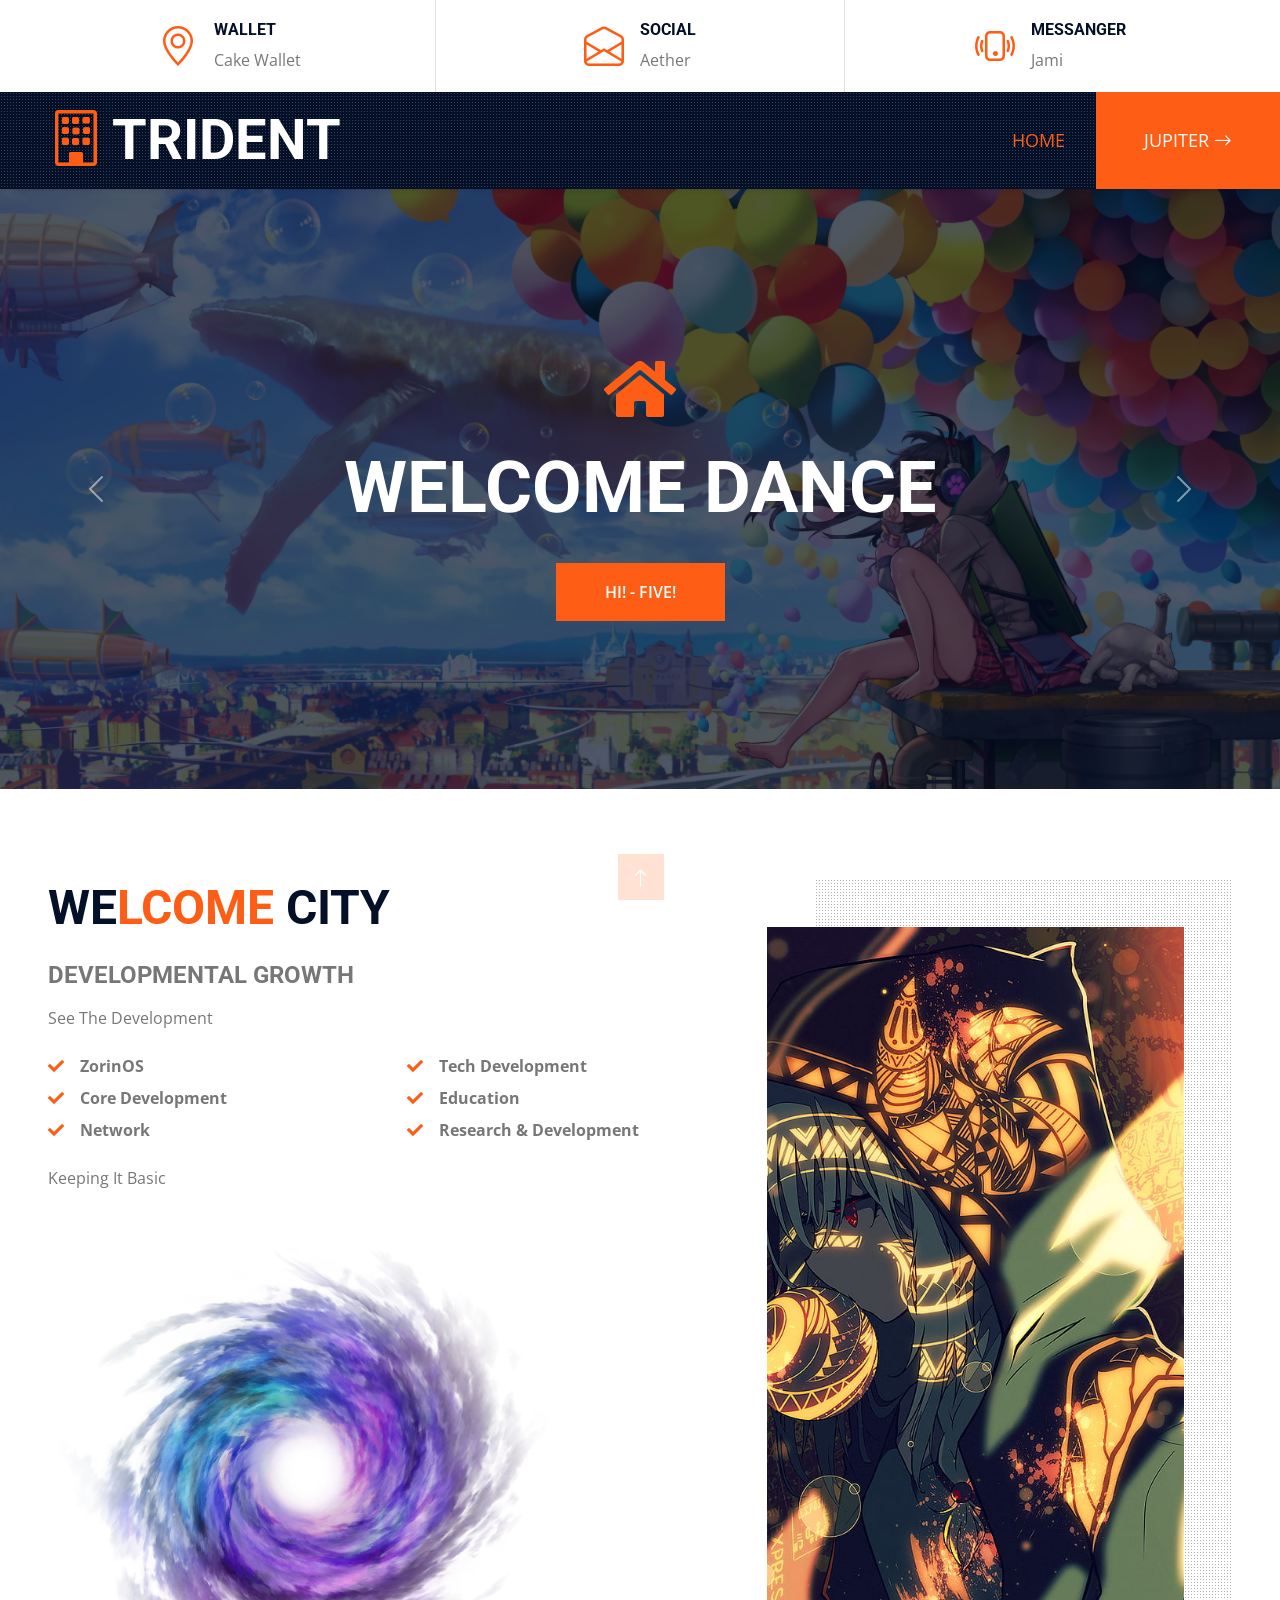
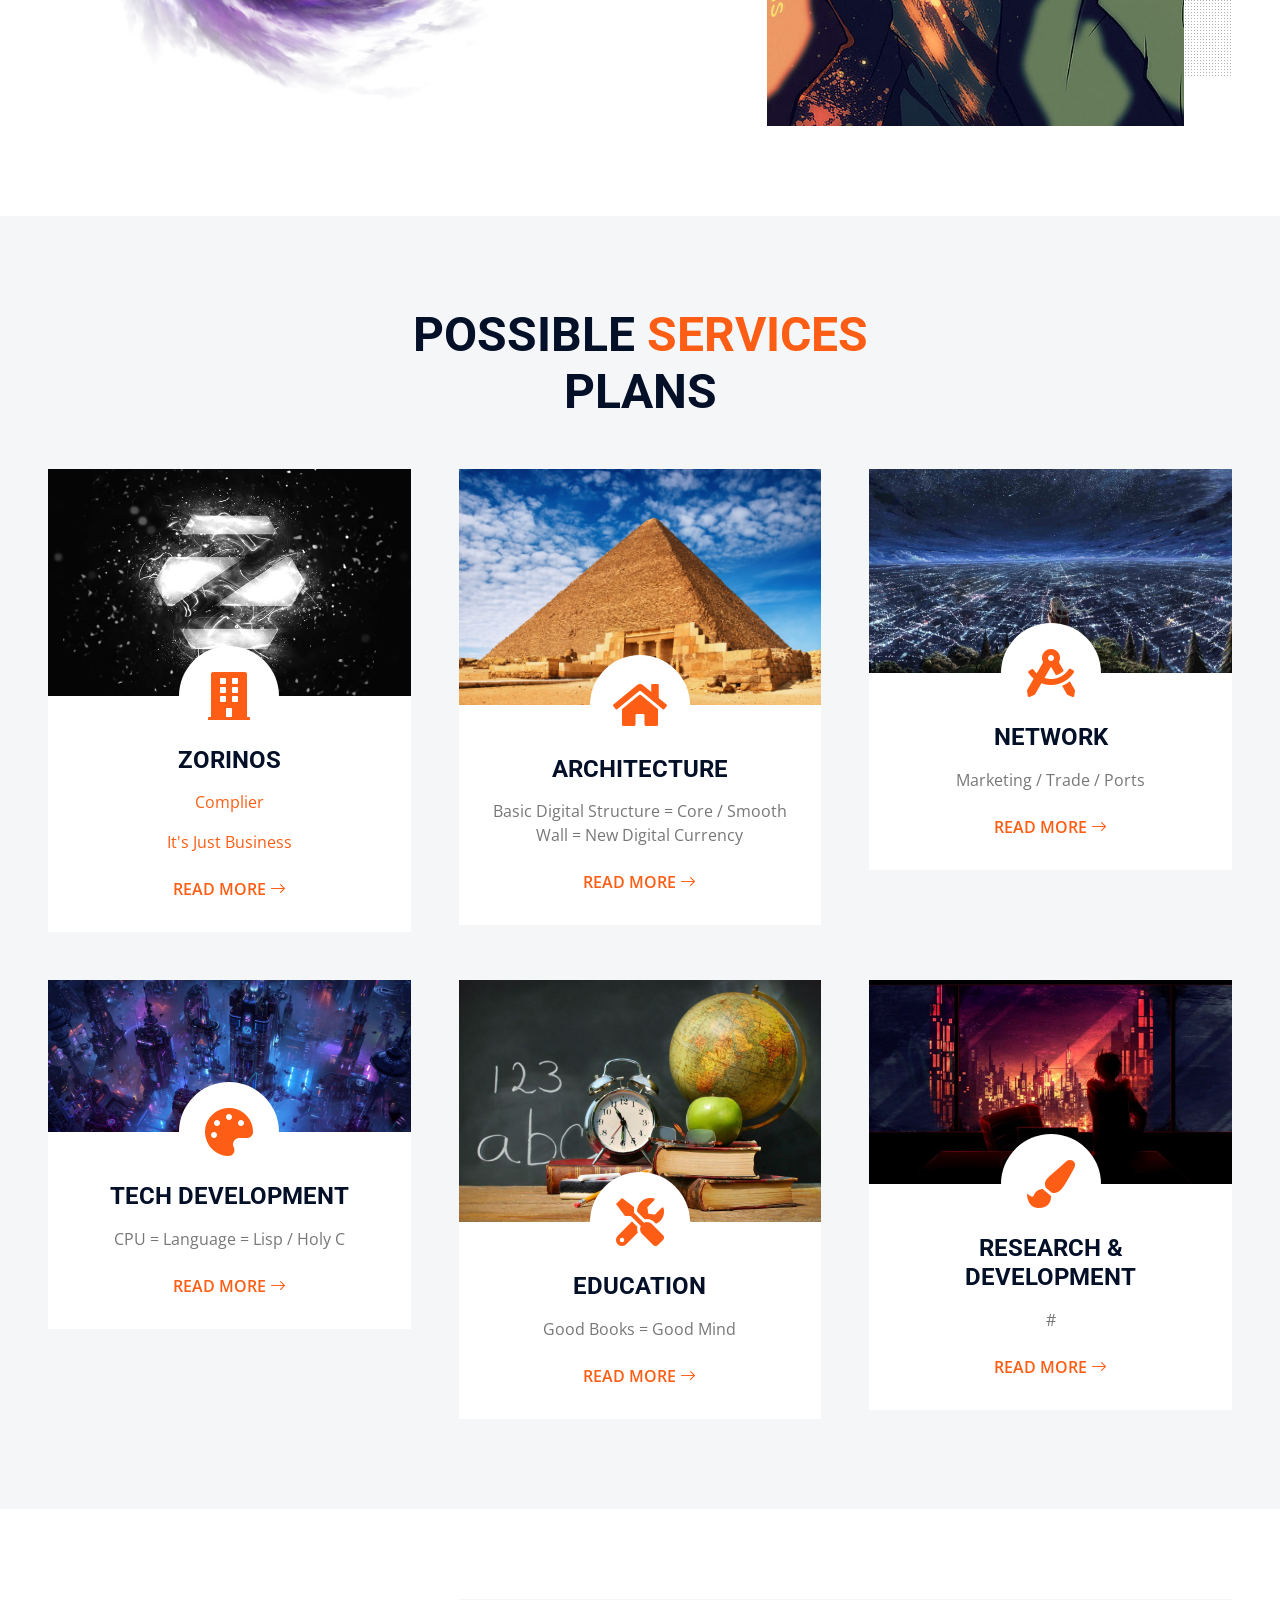
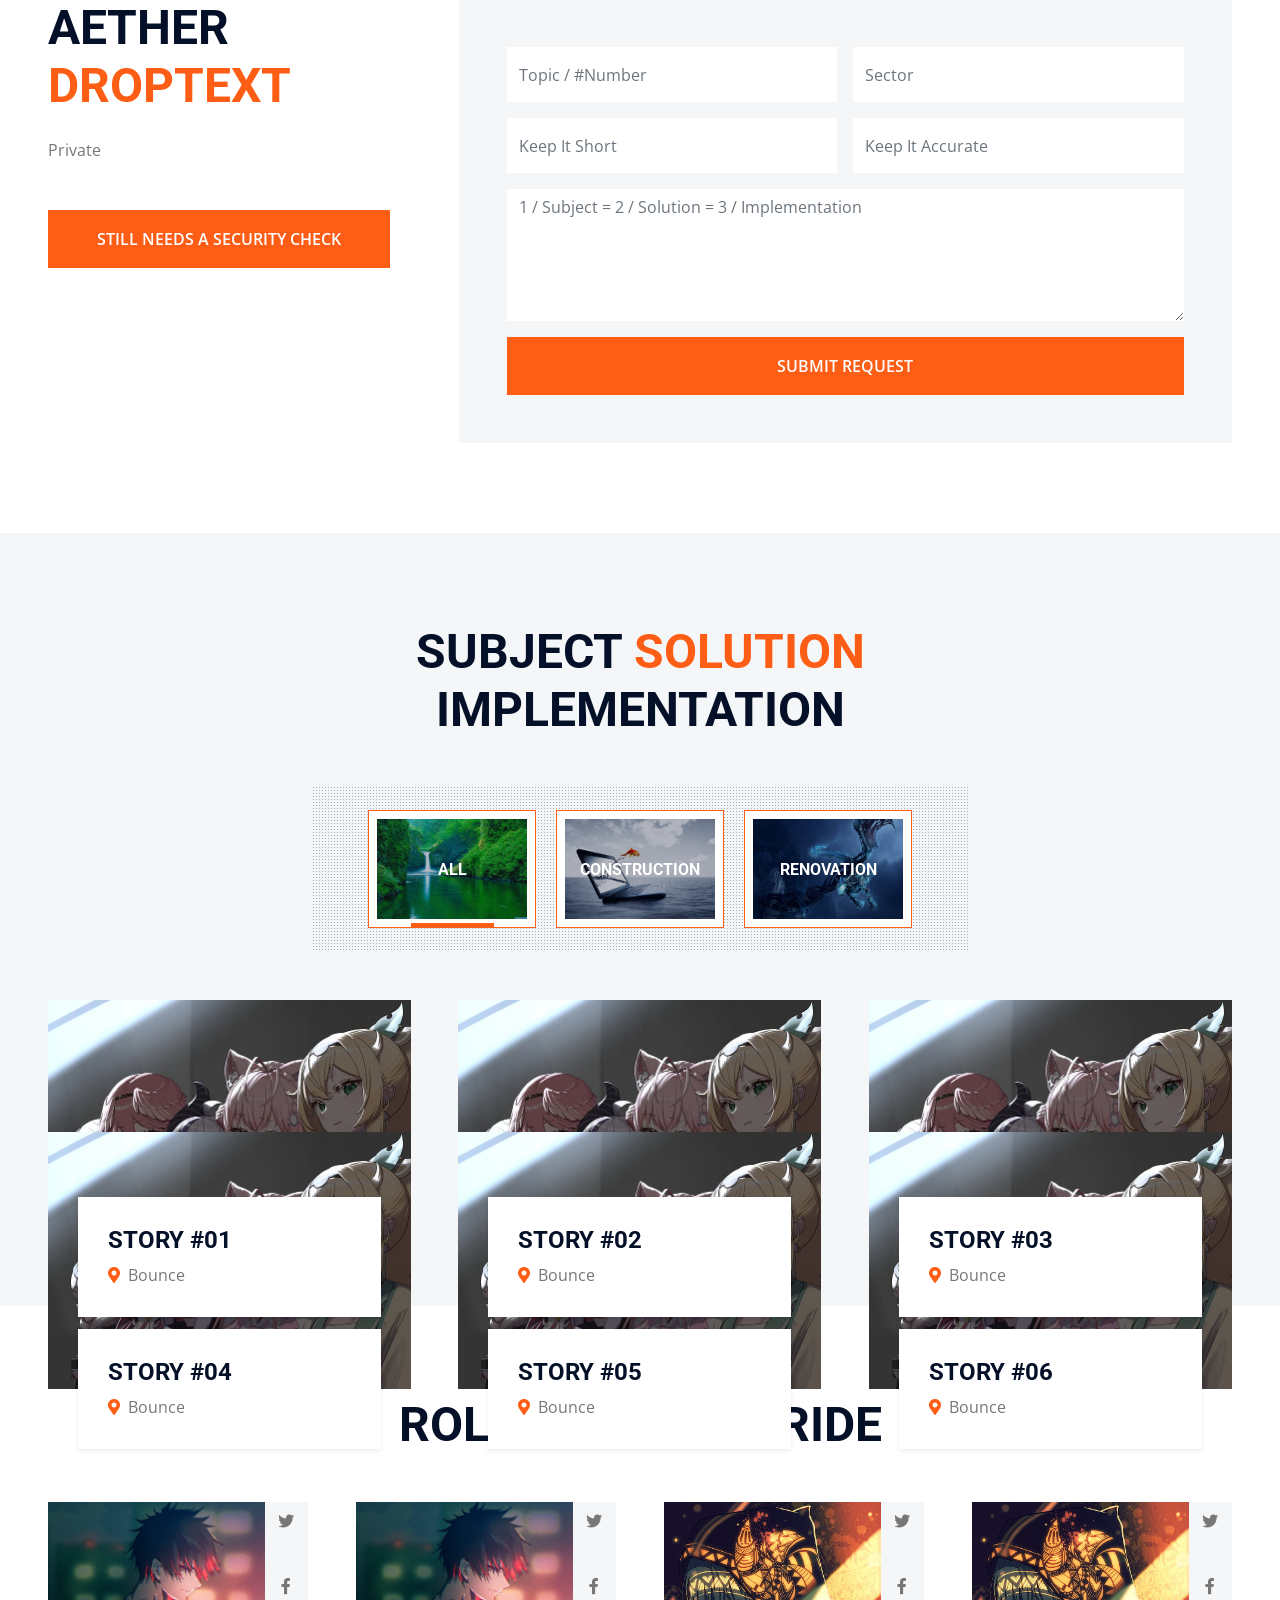
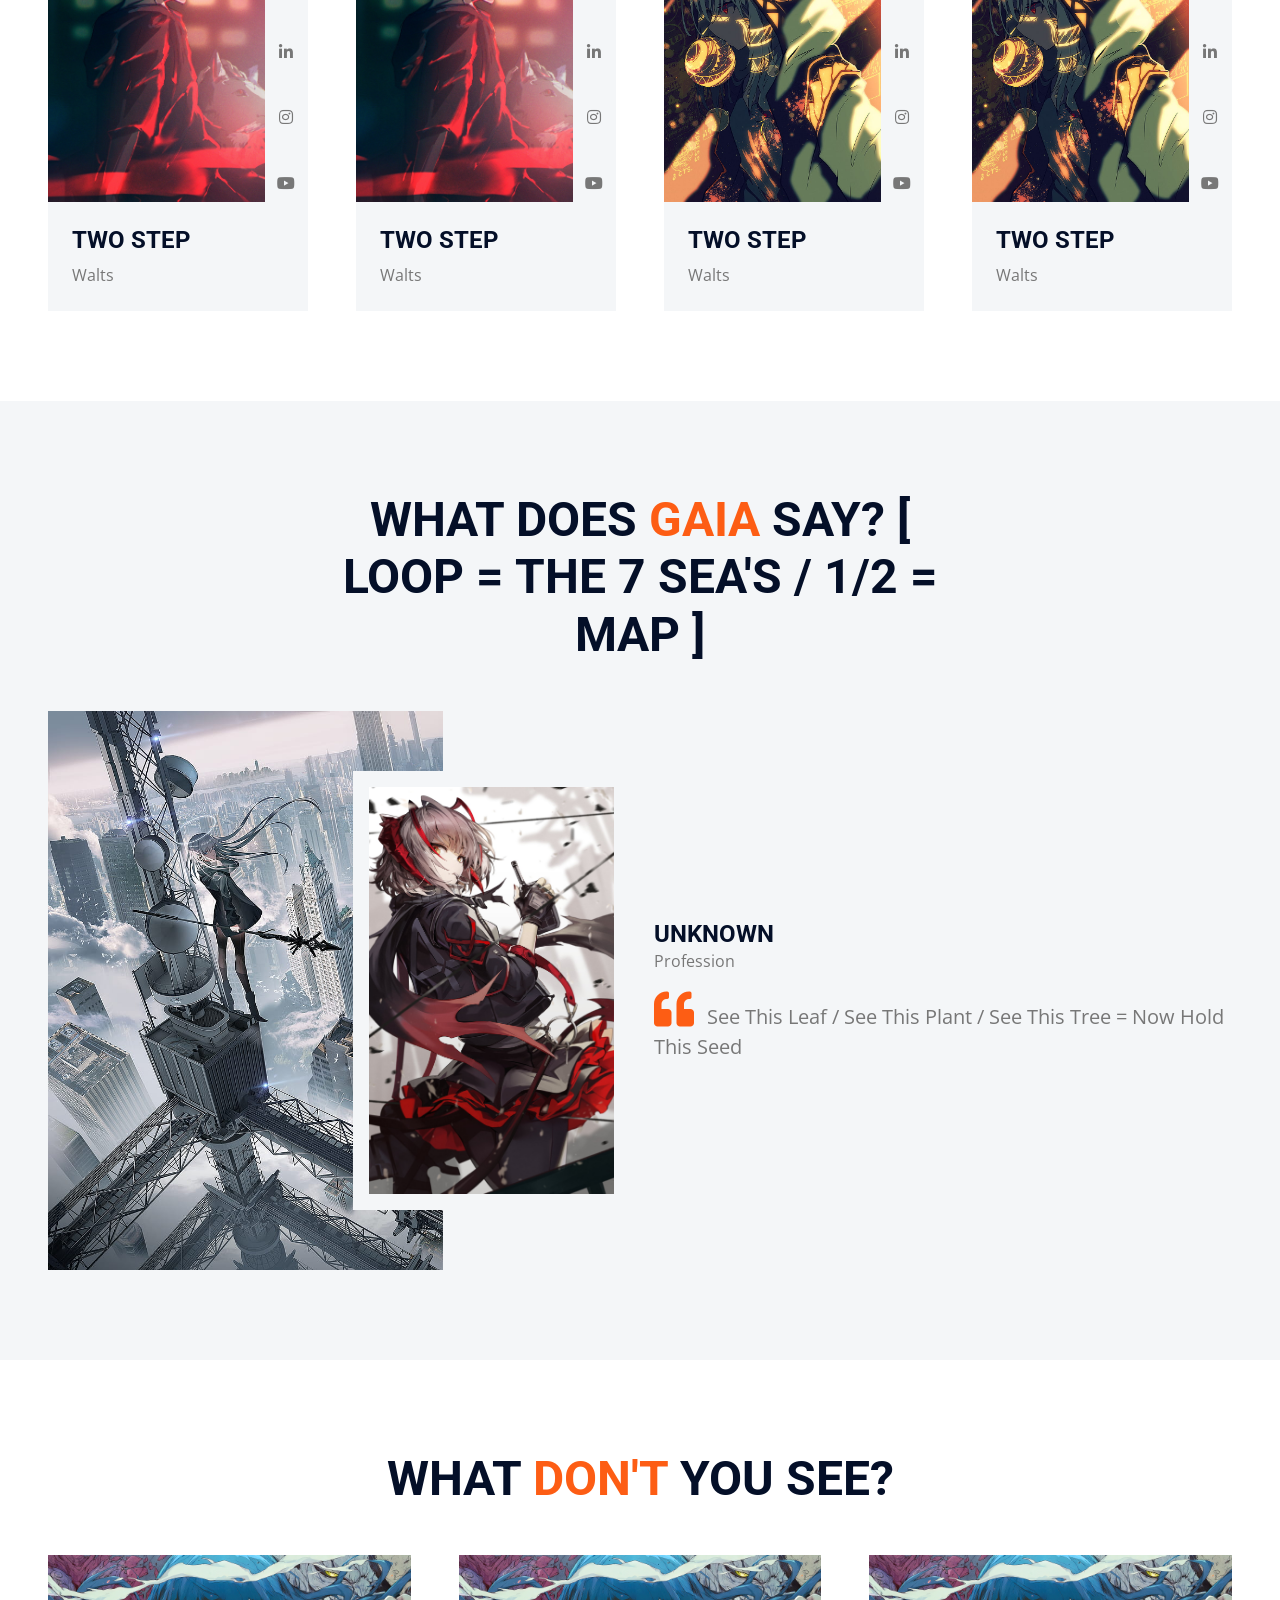
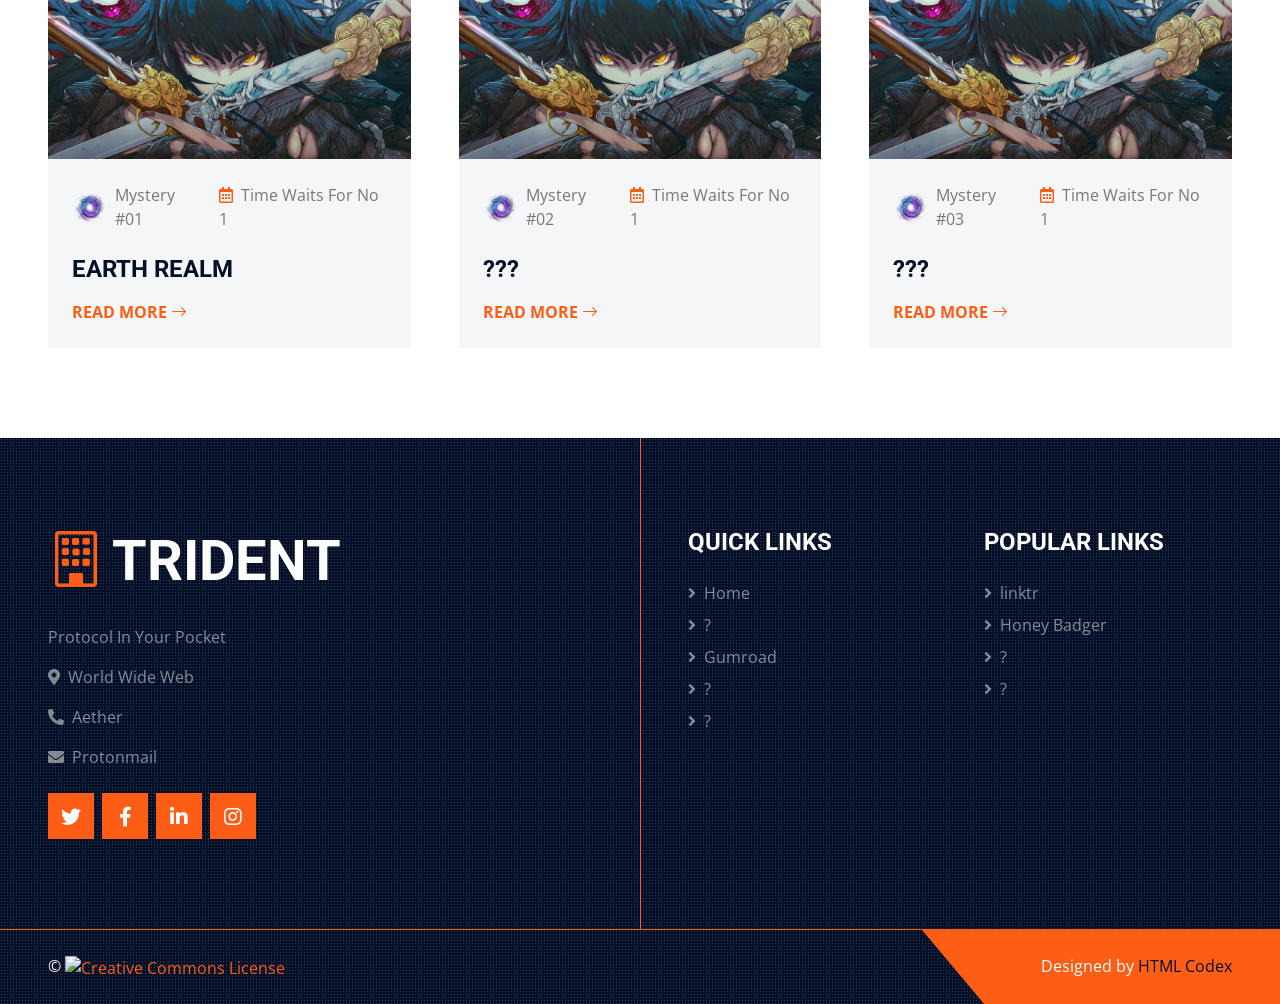
==== commit 451ffddb: "Update index.html" ====
--- a/Atlantis/Art Networks/index.html
+++ b/Atlantis/Art Networks/index.html
@@ -575,8 +575,8 @@
                                 <span class="ms-3"><i class="far fa-calendar-alt text-primary me-2"></i>Time Waits For No 1</span>
                             </div>
                         </div>
-                        <h4 class="text-uppercase mb-3">???</h4>
-                        <a class="text-uppercase fw-bold" href="#">Read More <i class="bi bi-arrow-right"></i></a>
+                        <h4 class="text-uppercase mb-3">Earth Realm</h4>
+                        <a class="text-uppercase fw-bold" href="./Earth Realm/index.xhtml">Read More <i class="bi bi-arrow-right"></i></a>
                     </div>
                 </div>
             </div>
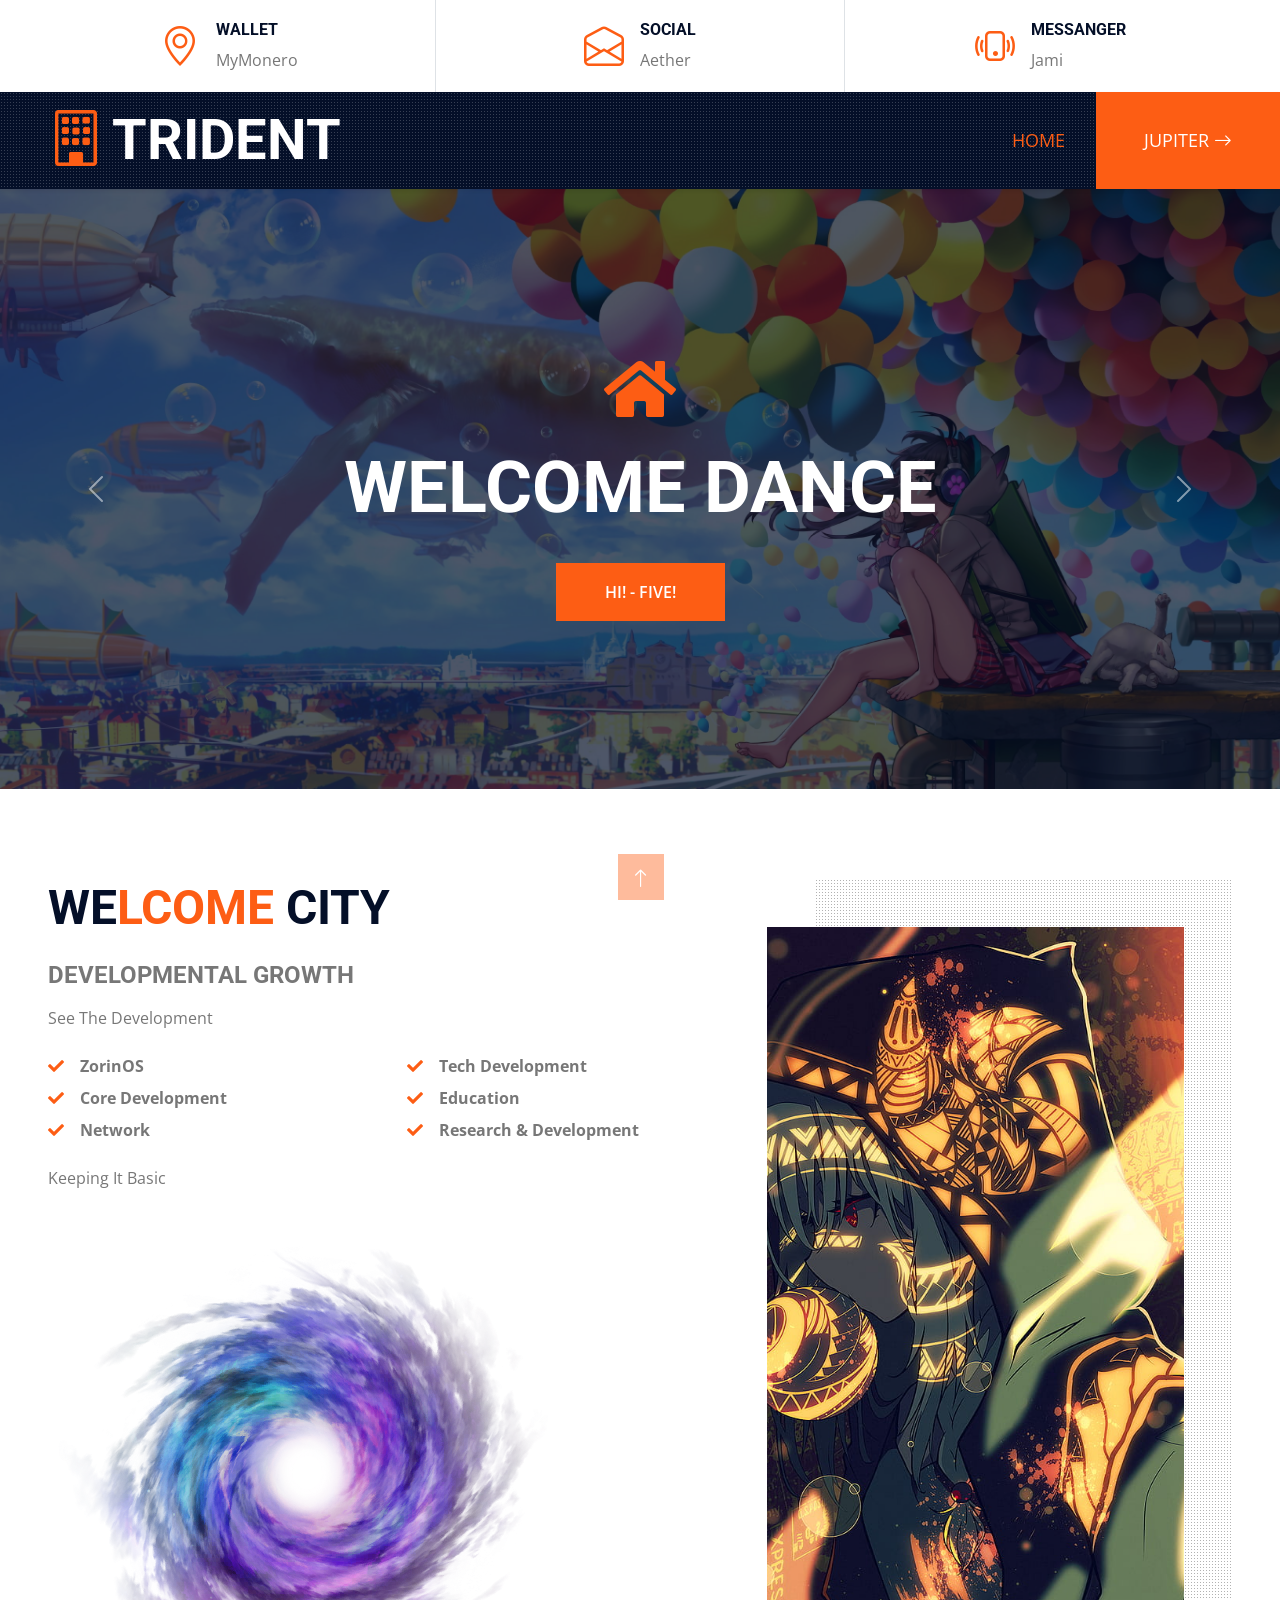
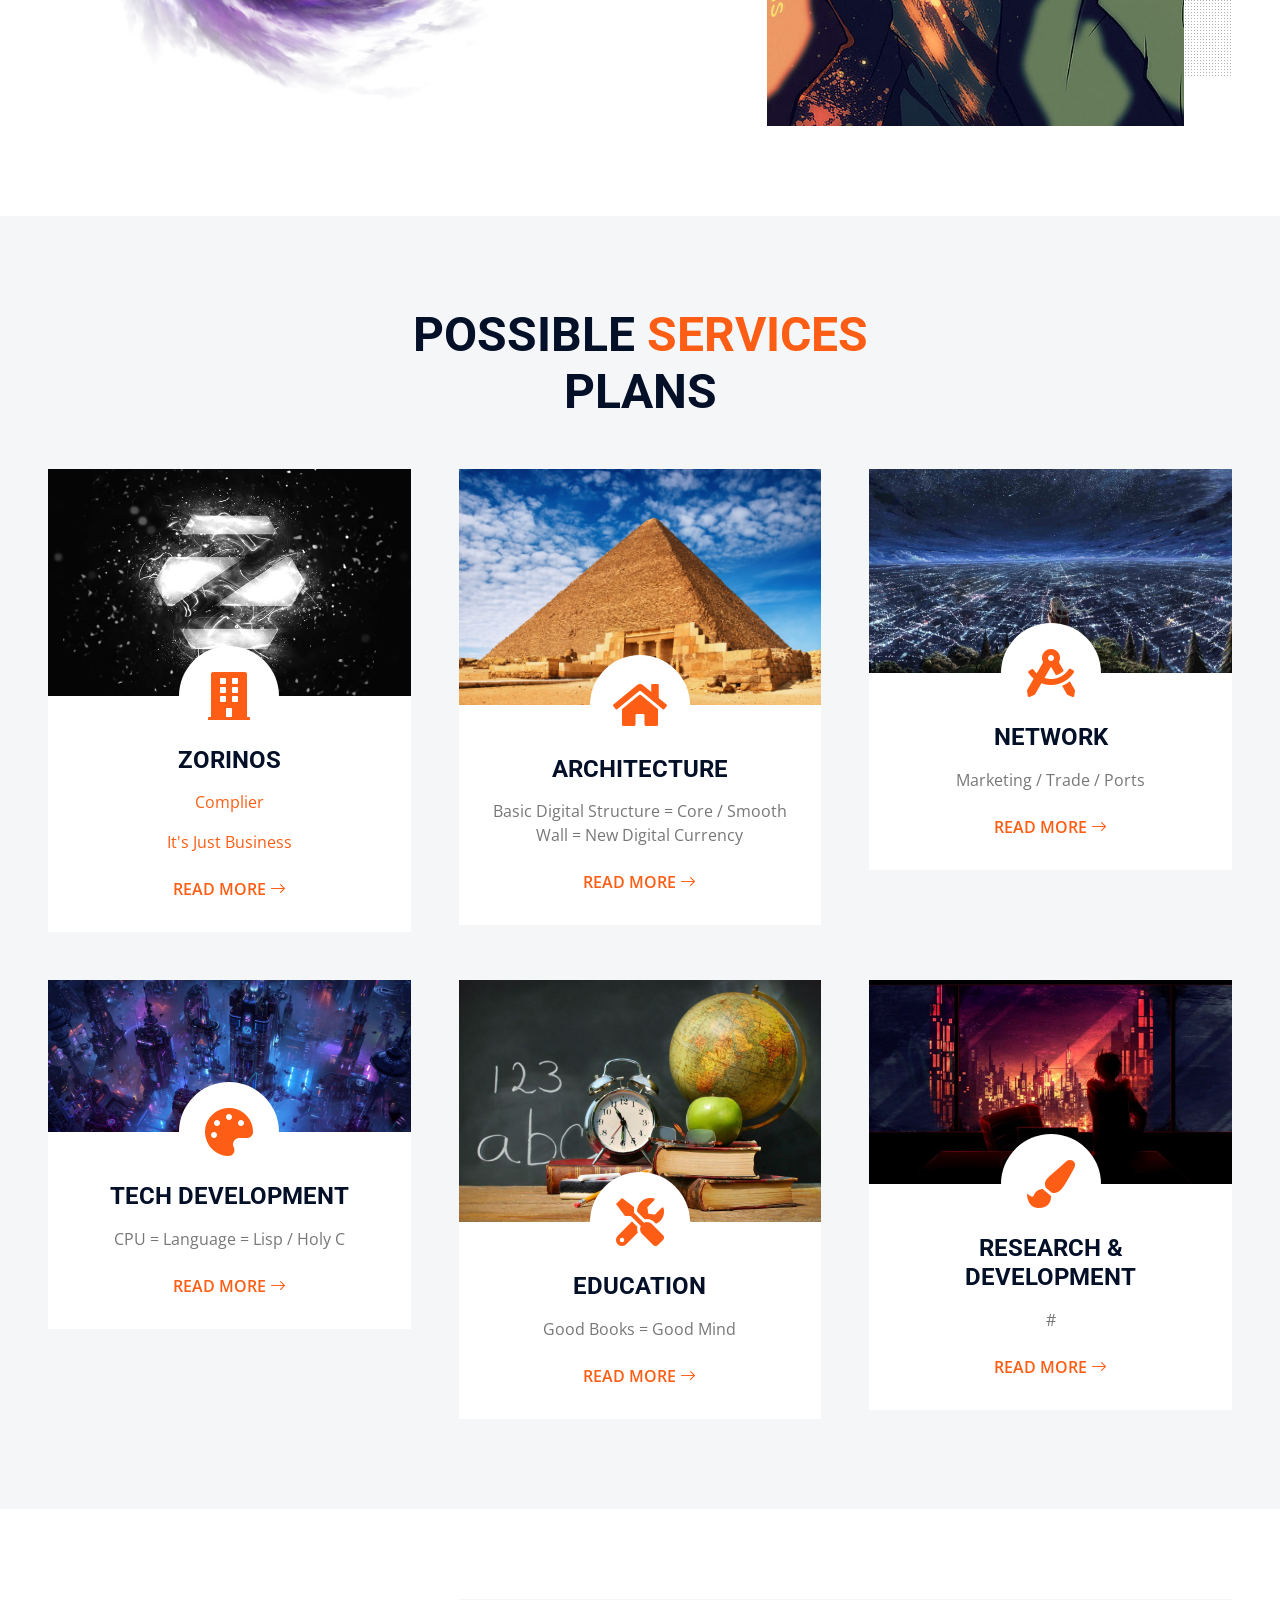
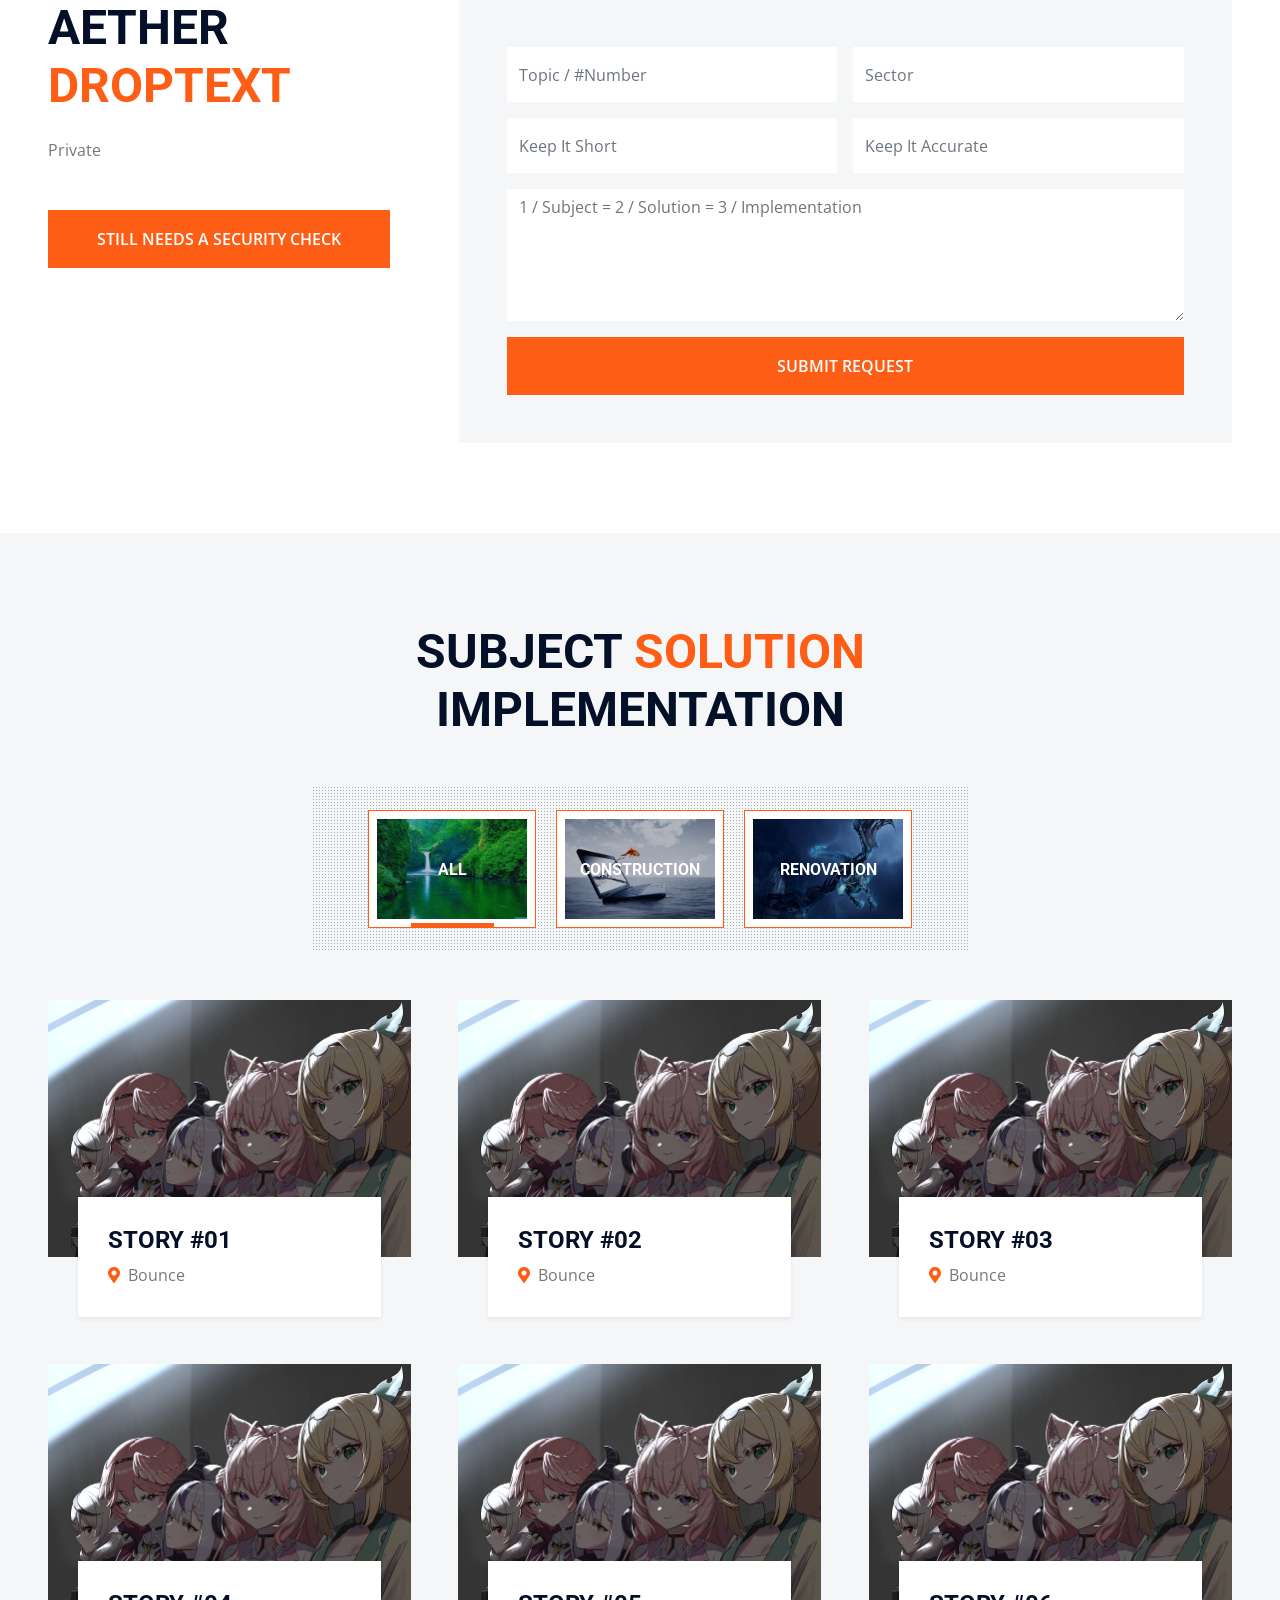
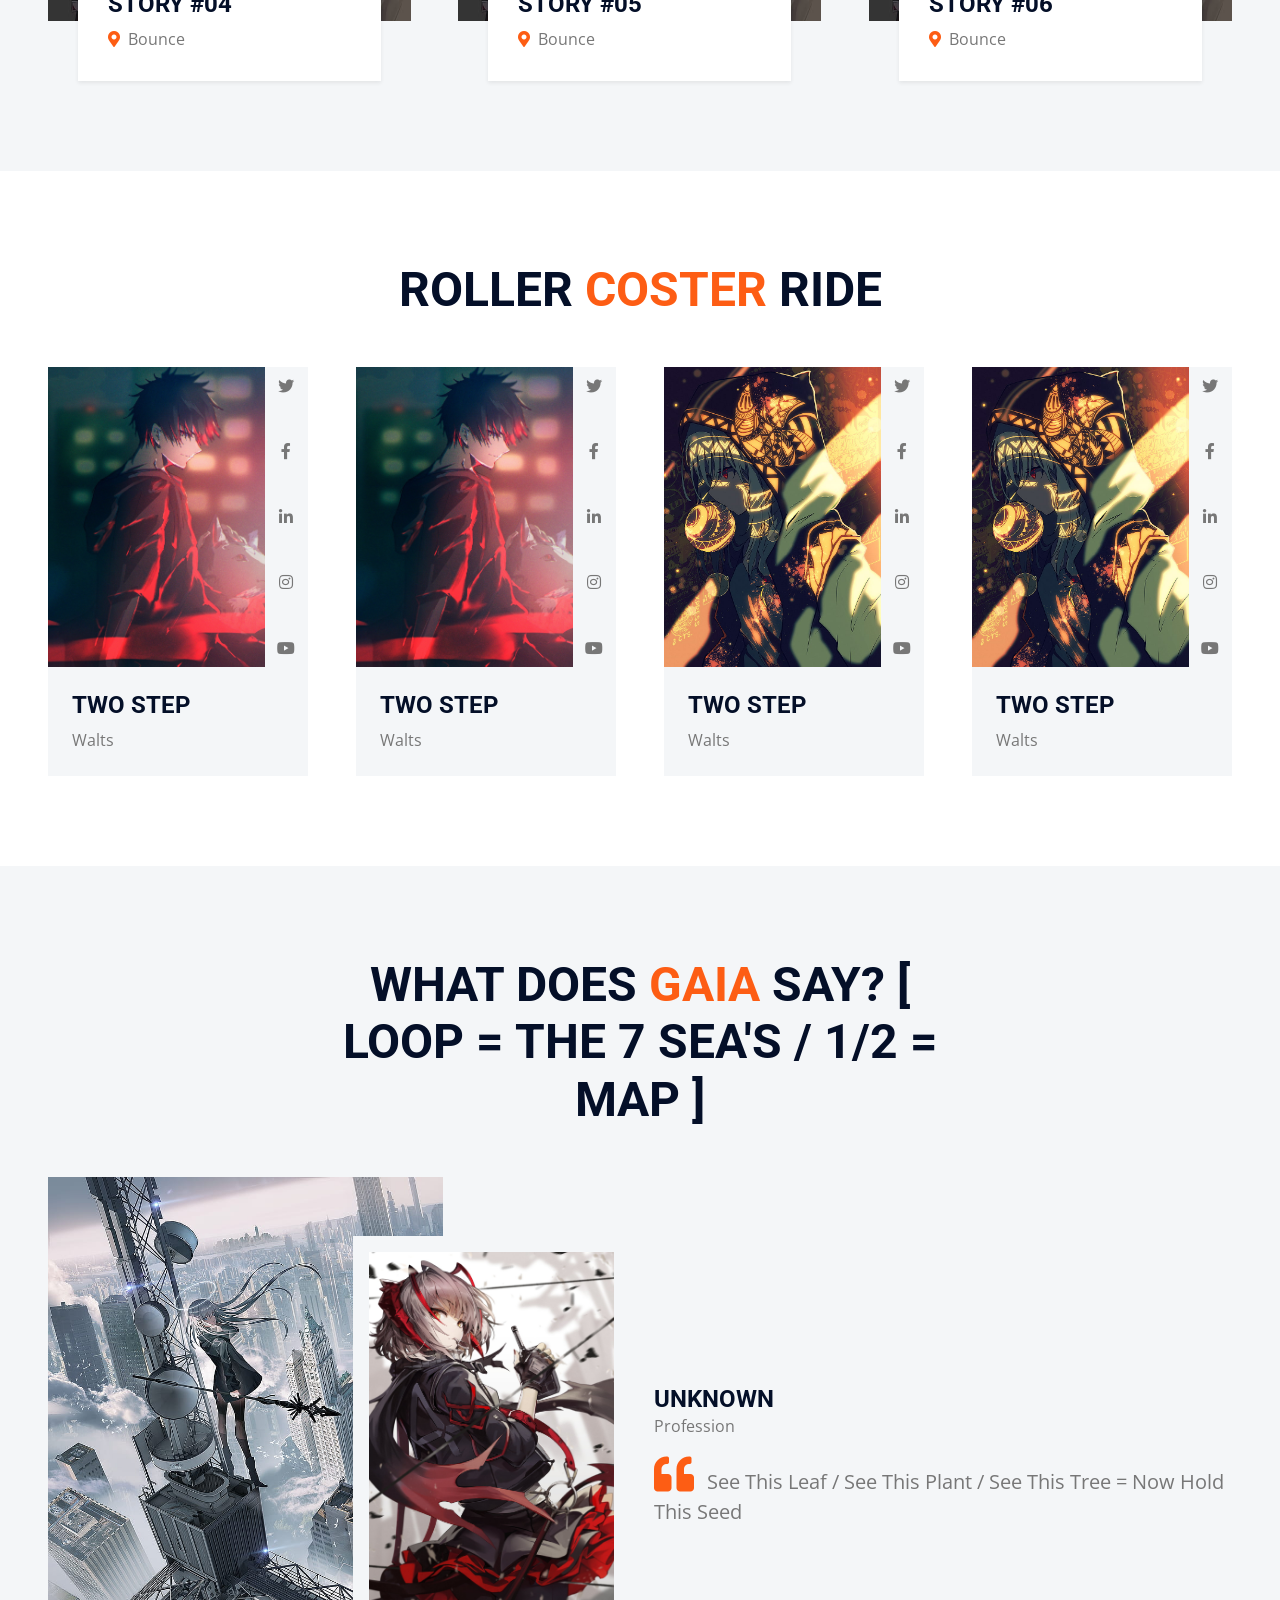
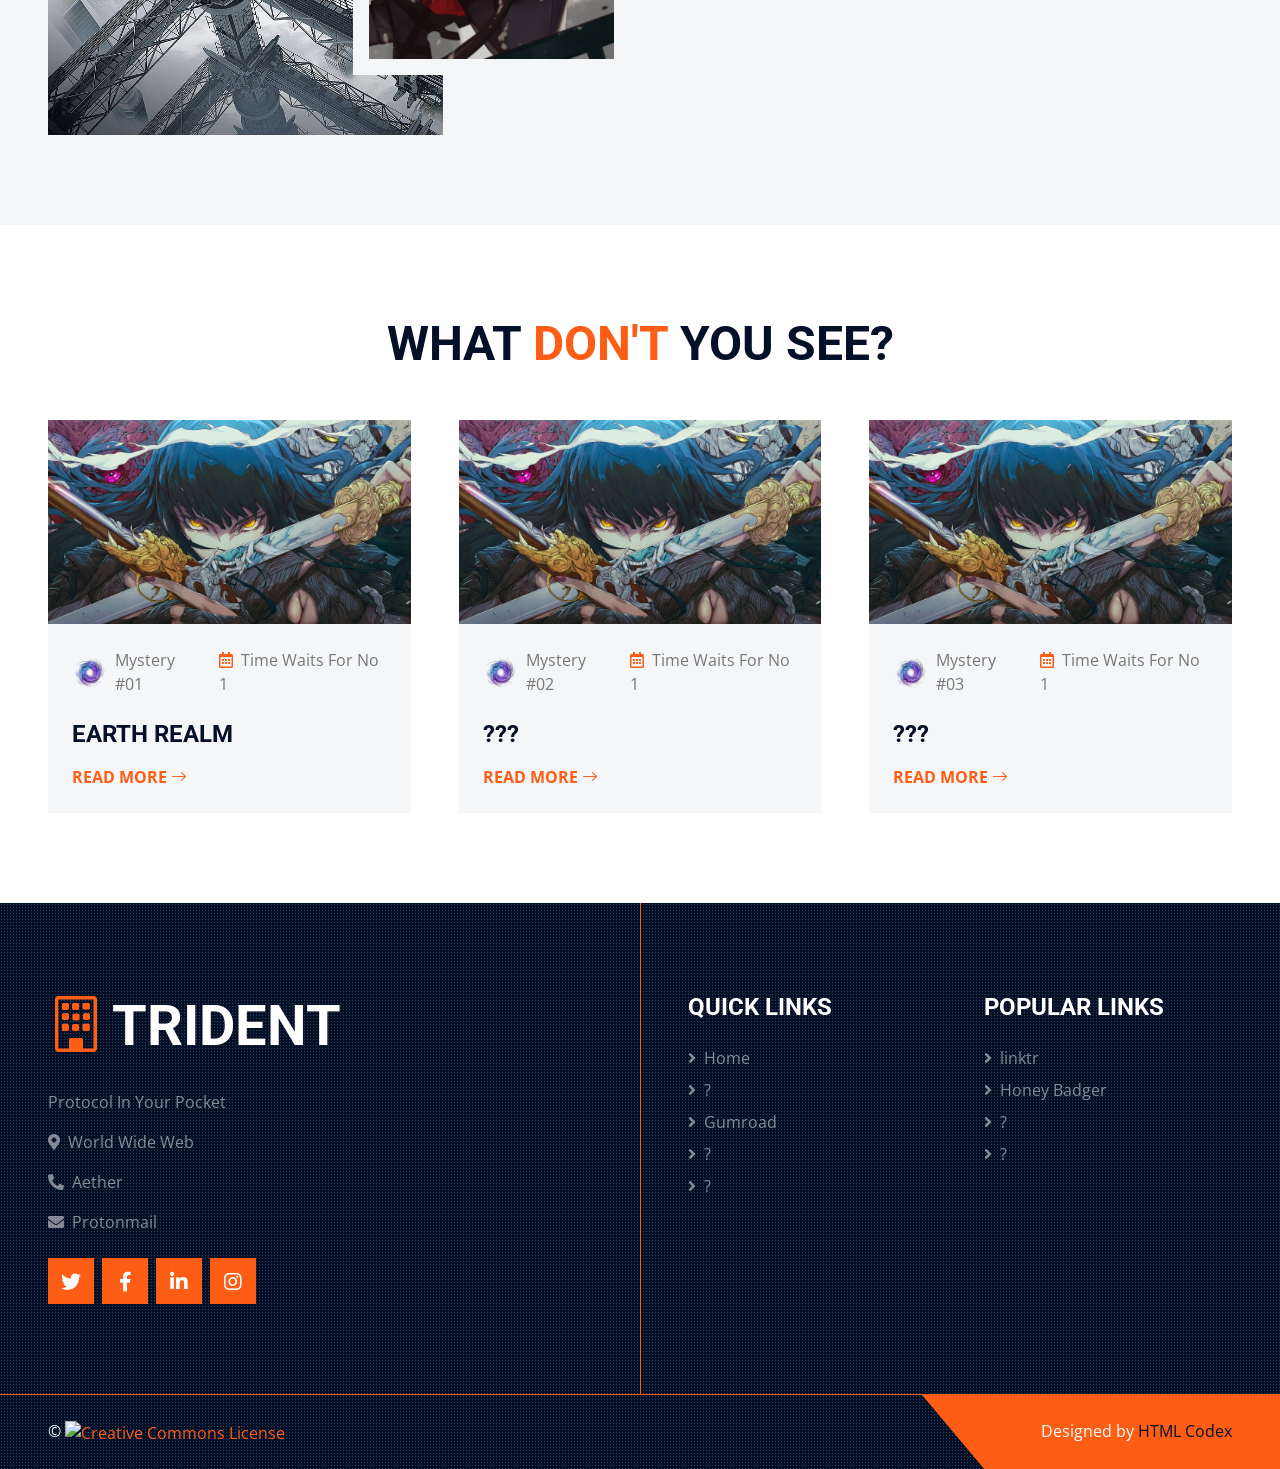
==== commit 43d05ebb: "Update index.html" ====
--- a/Atlantis/Art Networks/index.html
+++ b/Atlantis/Art Networks/index.html
@@ -40,7 +40,7 @@
                     <i class="bi bi-geo-alt fs-1 text-primary me-3"></i>
                     <div class="text-start">
                         <h6 class="text-uppercase fw-bold">Wallet</h6>
-                        <span>Cake Wallet</span>
+                        <span>MyMonero</span>
                     </div>
                 </div>
             </div>
